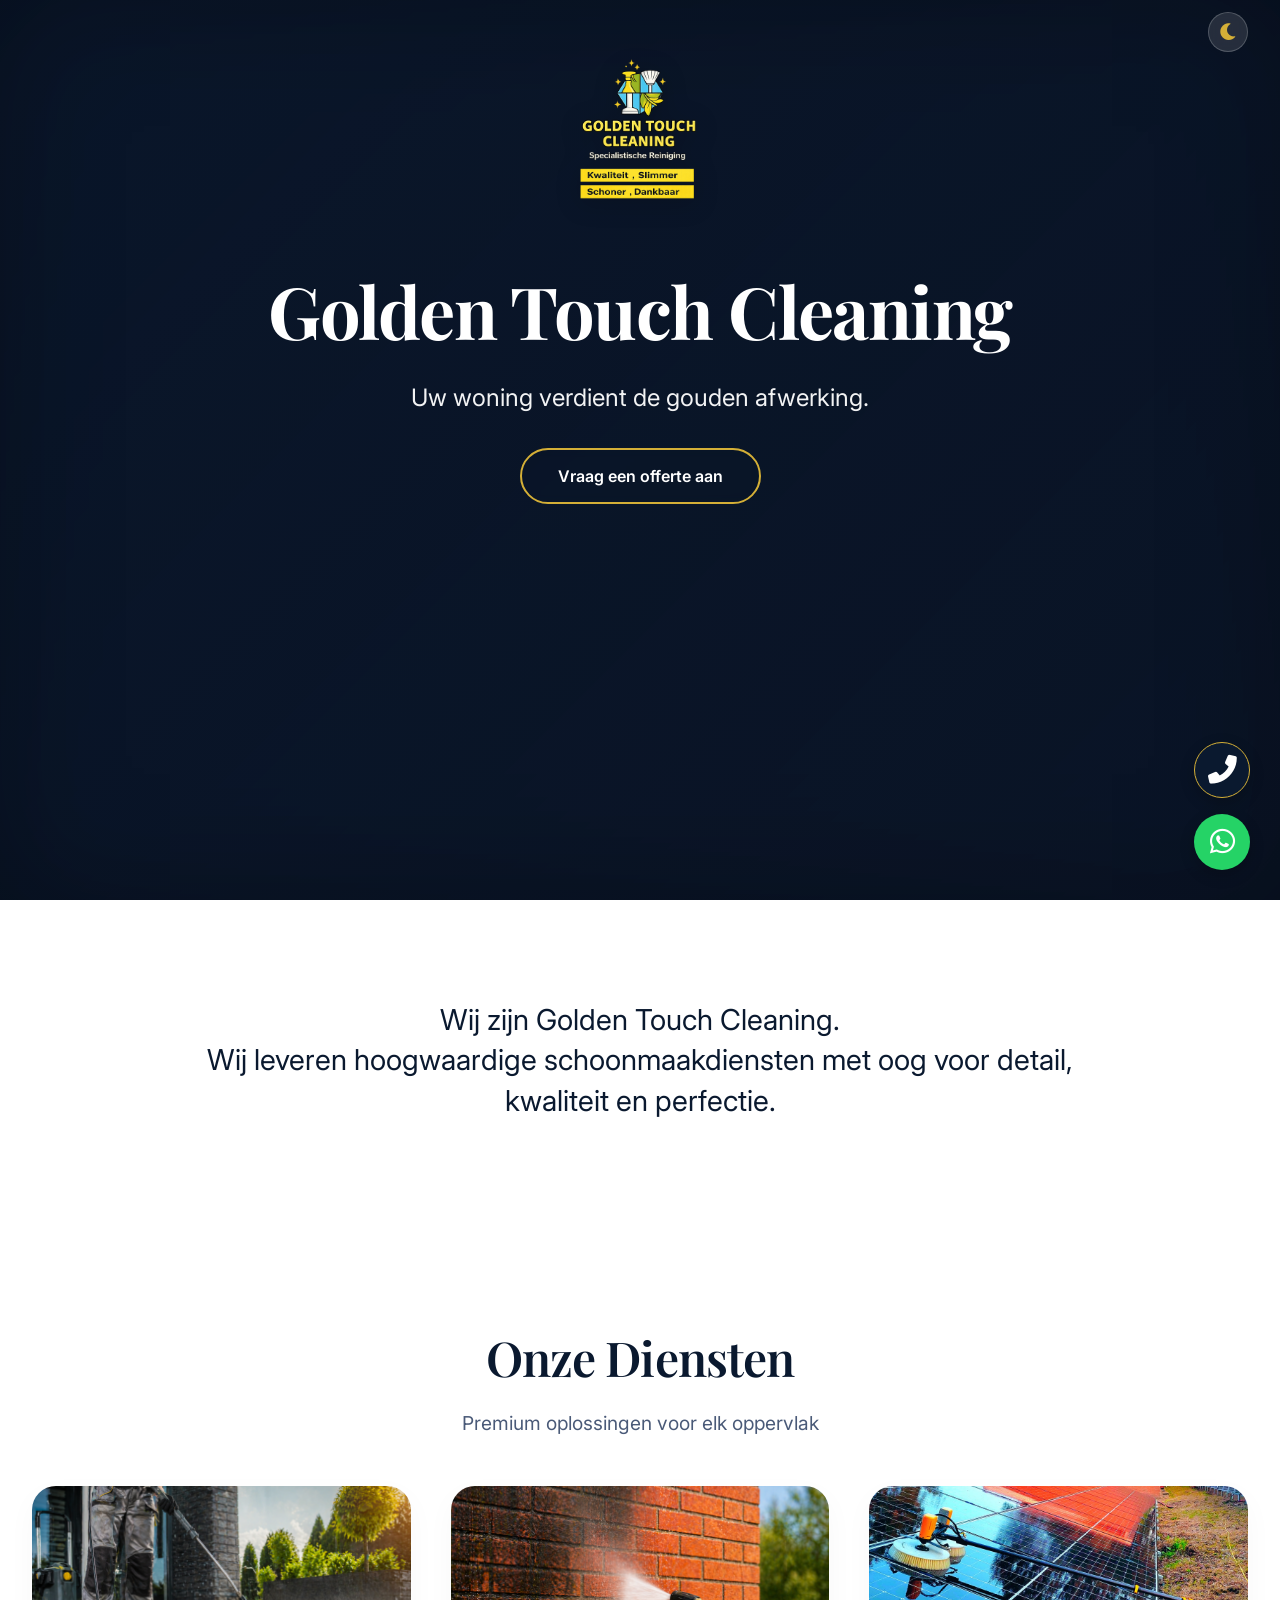
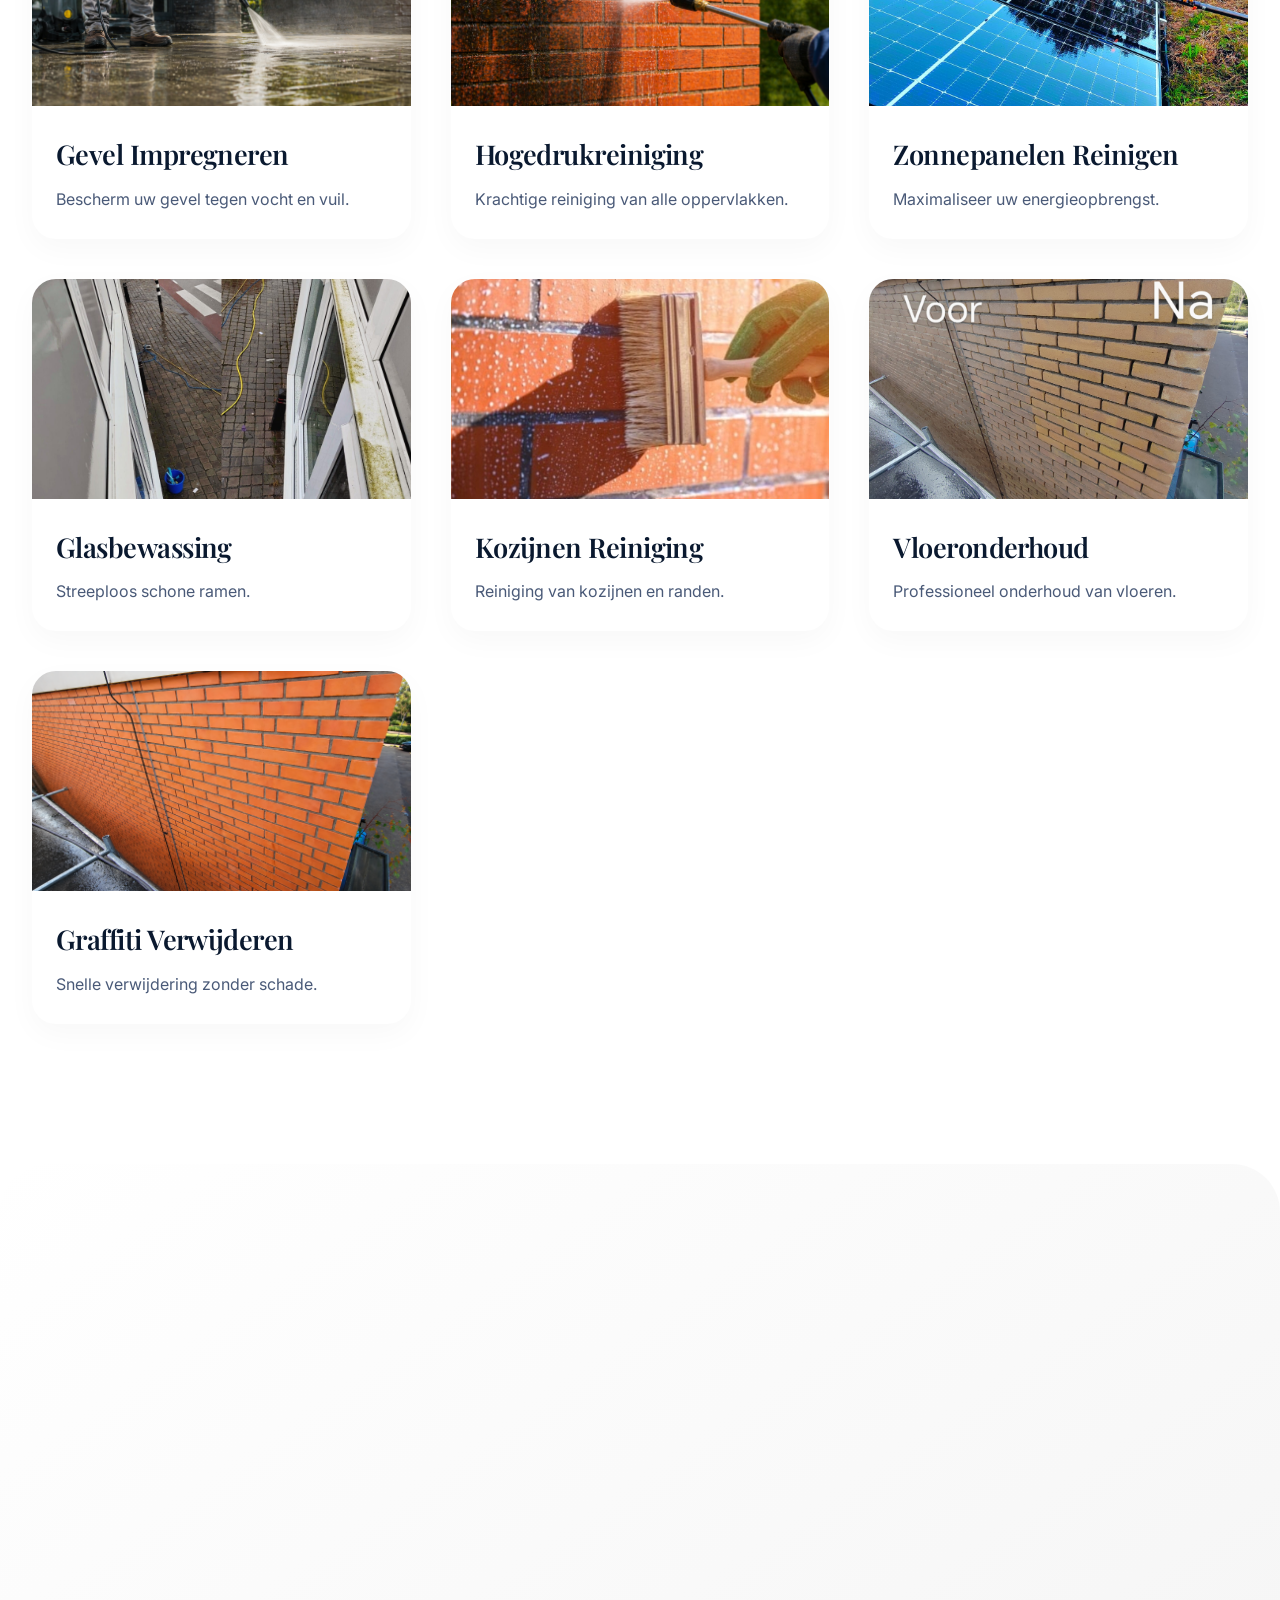
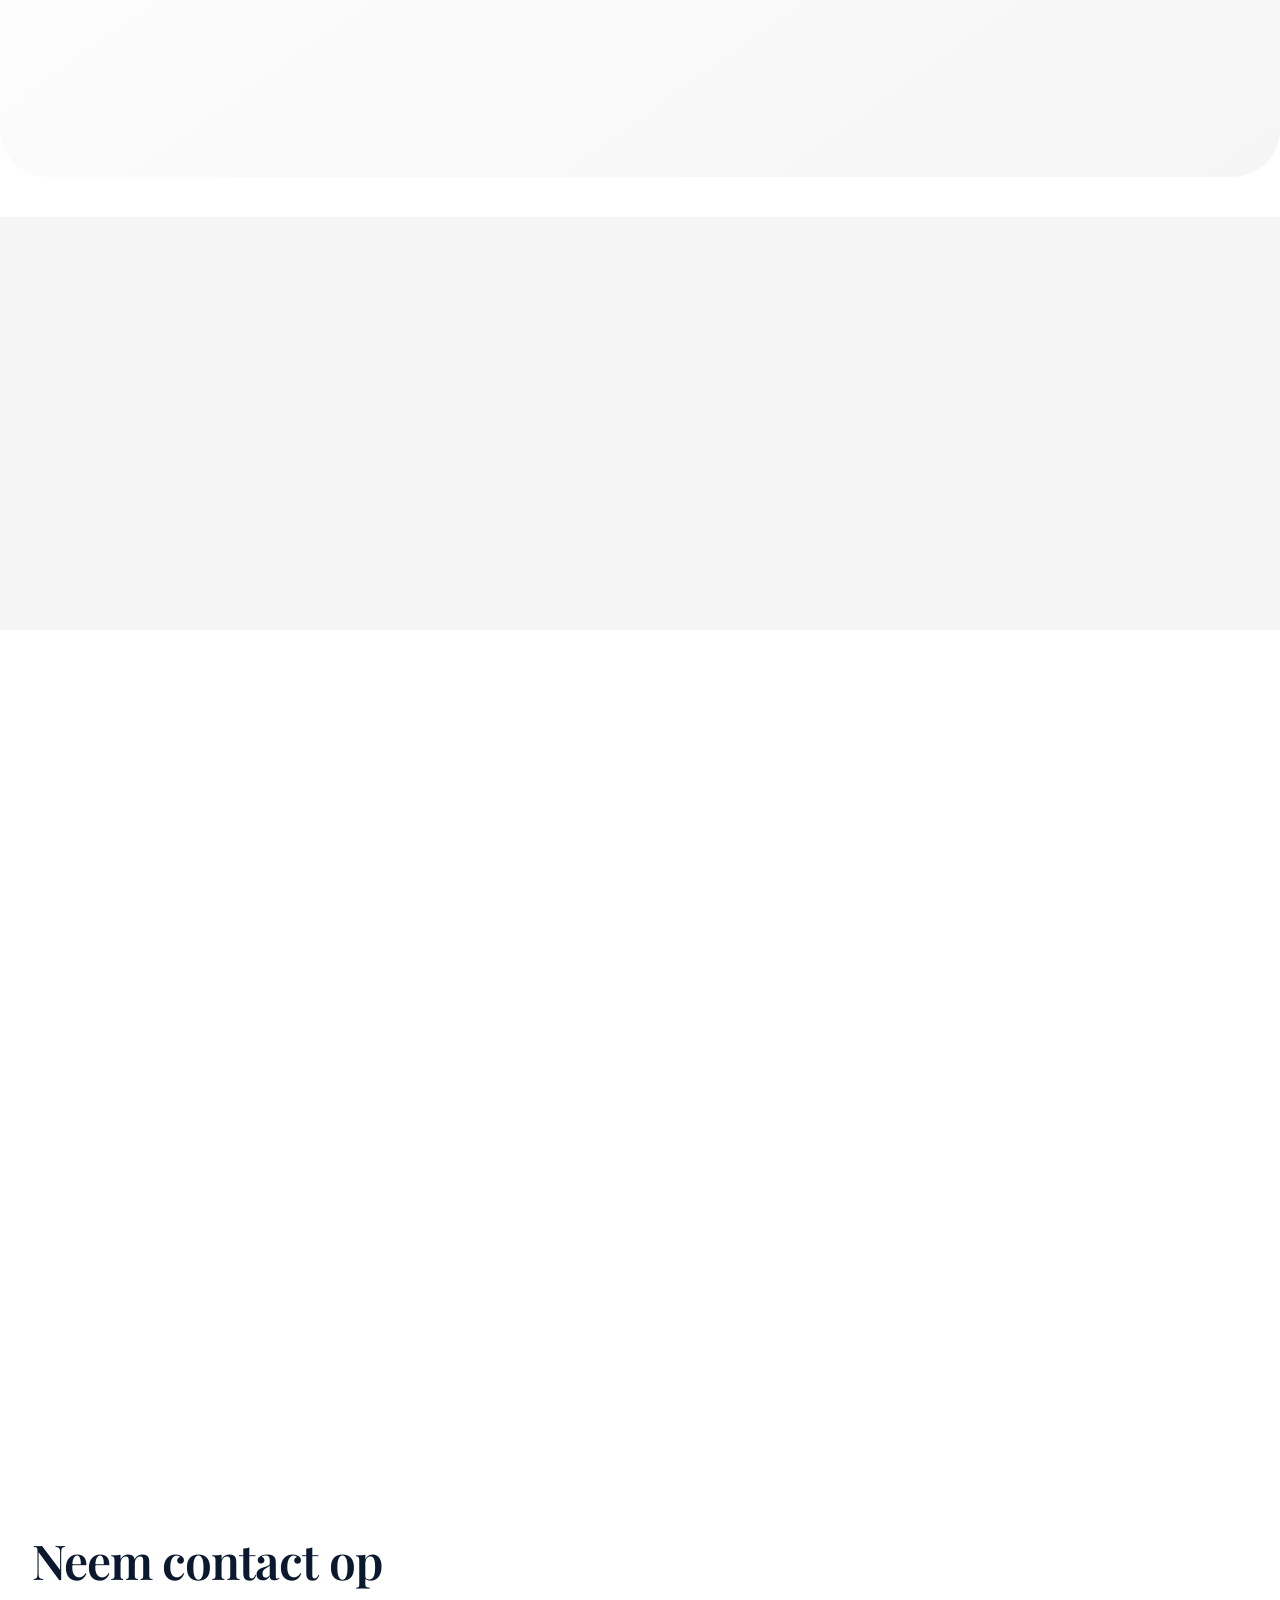
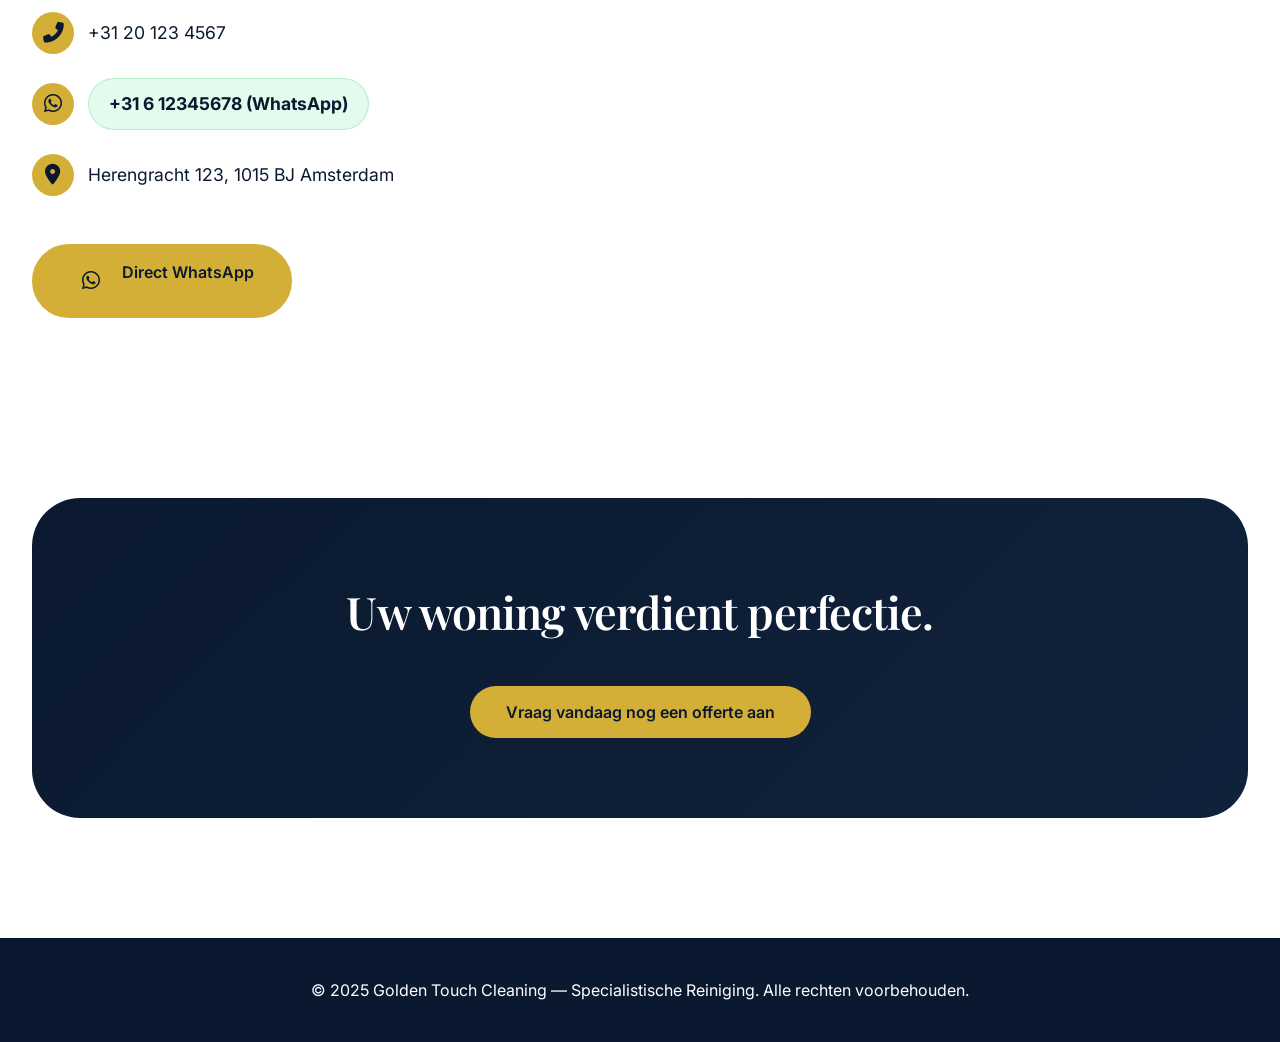
==== index.html @ 1b7c5196 "Add files via upload" ====
<!DOCTYPE html>
<html lang="nl">
<head>
    <meta charset="UTF-8">
    <meta name="viewport" content="width=device-width, initial-scale=1.0, viewport-fit=cover">
    <meta name="description" content="Golden Touch Cleaning - Specialistische Reiniging. Hoogwaardige schoonmaakdiensten met oog voor detail, kwaliteit en perfectie. Gevel impregneren, hogedrukreiniging, glasbewassing en meer.">
    <meta name="keywords" content="schoonmaak, gevel impregneren, hogedrukreiniging, glasbewassing, vloeronderhoud, premium cleaning">
    <meta name="author" content="Golden Touch Cleaning">
    <meta name="theme-color" content="#0A192F">
    <title>Golden Touch Cleaning | Specialistische Reiniging</title>
    
    <!-- Google Fonts: Playfair Display + Inter -->
    <link href="https://fonts.googleapis.com/css2?family=Inter:opsz,wght@14..32,300;14..32,400;14..32,500;14..32,600;14..32,700&family=Playfair+Display:wght@400;500;600;700;800&display=swap" rel="stylesheet">
    
    <!-- Font Awesome 6 -->
    <link rel="stylesheet" href="https://cdnjs.cloudflare.com/ajax/libs/font-awesome/6.0.0-beta3/css/all.min.css">
    
    <!-- External CSS -->
    <link rel="stylesheet" href="style.css">
</head>
<body>

<header id="mainHeader">
    <div class="header-inner">
        <div class="dark-toggle" id="darkModeToggle">
            <i class="fas fa-moon"></i>
        </div>
    </div>
</header>

<main>
    <!-- Hero Section - Video behavior unchanged, logo inside hero -->
    <section class="hero">
        <iframe class="hero-video"
            src="https://player.vimeo.com/video/1186258033?background=1&autoplay=1&loop=1&muted=1&byline=0&portrait=0&title=0"
            allow="autoplay; fullscreen"
            frameborder="0">
        </iframe>
        <div class="hero-overlay"></div>
        <div class="hero-vignette"></div>
        <div class="hero-content">
            <img src="assets/logo.png" alt="Golden Touch Cleaning" class="hero-logo" onerror="this.onerror=null; this.src='logo2.png';">
            <h1 class="hero-title">Golden Touch Cleaning</h1>
            <p class="hero-sub">Uw woning verdient de gouden afwerking.</p>
            <a href="#contact" class="hero-btn btn-glow">Vraag een offerte aan</a>
        </div>
    </section>

    <!-- Intro Section -->
    <section class="intro">
        <div class="container" data-animate="fade-up">
            <p class="intro-text">Wij zijn Golden Touch Cleaning.<br>Wij leveren hoogwaardige schoonmaakdiensten met oog voor detail, kwaliteit en perfectie.</p>
        </div>
    </section>

    <!-- Services Overview -->
    <section id="services">
        <div class="container">
            <h2 data-animate="fade-up" style="text-align:center;">Onze Diensten</h2>
            <p class="section-subhead" data-animate="fade-up" style="text-align:center;">Premium oplossingen voor elk oppervlak</p>
            <div class="services-grid" id="servicesGrid"></div>
        </div>
    </section>

    <!-- Premium Advantages -->
    <section class="premium-advantages">
        <div class="container">
            <h2 data-animate="fade-up" style="text-align:center;">Waarom Golden Touch?</h2>
            <div class="advantages-grid">
                <div class="advantage-card" data-animate="fade-up"><i class="fas fa-gem"></i><h4>Premium Kwaliteit</h4><p>Wij gebruiken alleen de beste materialen en technieken voor een perfect resultaat.</p></div>
                <div class="advantage-card" data-animate="fade-up"><i class="fas fa-clock"></i><h4>Stipt & Betrouwbaar</h4><p>Op tijd ter plaatse, snelle uitvoering zonder in te leveren op kwaliteit.</p></div>
                <div class="advantage-card" data-animate="fade-up"><i class="fas fa-shield-alt"></i><h4>100% Garantie</h4><p>Wij staan achter ons werk met volledige klanttevredenheidsgarantie.</p></div>
                <div class="advantage-card" data-animate="fade-up"><i class="fas fa-leaf"></i><h4>Milieubewust</h4><p>Duurzame, milieuvriendelijke reinigingsmiddelen voor een veilige omgeving.</p></div>
            </div>
        </div>
    </section>

    <!-- Trust Stats -->
    <section class="trust-section">
        <div class="container">
            <h2 data-animate="fade-up">Onze Expertise in Cijfers</h2>
            <div class="trust-grid">
                <div class="trust-item" data-animate="fade-up"><div class="trust-number">500+</div><p>tevreden klanten</p></div>
                <div class="trust-item" data-animate="fade-up"><div class="trust-number">24/7</div><p>Snelle service</p></div>
                <div class="trust-item" data-animate="fade-up"><div class="trust-number">100%</div><p>Garantie</p></div>
            </div>
        </div>
    </section>

    <!-- Before After Slider -->
    <section>
        <div class="container">
            <h2 data-animate="fade-up" style="text-align:center;">Voor & Na</h2>
            <div class="beforeafter-container" data-animate="fade-up">
                <div class="ba-wrapper" id="baSlider">
                    <img class="ba-img" src="assets/after-wall1.png" alt="voor">
                    <div class="ba-img ba-after" id="afterImage"><img src="assets/before-wall2.png" style="width:100%; height:100%; object-fit:cover;" alt="na"></div>
                    <div class="slider-handle" id="sliderHandle"></div>
                    <div class="ba-labels">VOOR</div>
                    <div class="ba-labels right">NA</div>
                </div>
            </div>
        </div>
    </section>

    <!-- Contact Section -->
    <section id="contact">
        <div class="container">
            <h2 data-animate="fade-up">Neem contact op</h2>
            <div class="contact-grid">
                <div class="contact-details" data-animate="slide-left">
                    <p><i class="fas fa-phone-alt"></i> +31 20 123 4567</p>
                    <p><i class="fab fa-whatsapp"></i> <span class="whatsapp-highlight">+31 6 12345678 (WhatsApp)</span></p>
                    <p><i class="fas fa-map-marker-alt"></i> Herengracht 123, 1015 BJ Amsterdam</p>
                    <a href="https://wa.me/31612345678?text=Hallo%20Golden%20Touch%2C%20ik%20wil%20een%20offerte%20voor%20een%20schoonmaakdienst" target="_blank" class="hero-btn" style="margin-top:24px; background:#D4AF37; color:#0A192F; display:inline-flex; gap:10px;"><i class="fab fa-whatsapp"></i> Direct WhatsApp</a>
                </div>
                <div class="map" data-animate="slide-right">
                    <iframe src="https://maps.google.com/maps?q=Amsterdam%20Herengracht&t=&z=14&ie=UTF8&iwloc=&output=embed" allowfullscreen loading="lazy"></iframe>
                </div>
            </div>
        </div>
    </section>

    <!-- Final CTA -->
    <section style="padding: 40px 0 80px;">
        <div class="container">
            <div class="final-cta" data-animate="fade-up">
                <h3>Uw woning verdient perfectie.</h3>
                <a href="#contact" class="hero-btn btn-glow" style="background: #D4AF37; color:#0A192F; border: none;">Vraag vandaag nog een offerte aan</a>
            </div>
        </div>
    </section>
</main>

<footer>
    <p>© 2025 Golden Touch Cleaning — Specialistische Reiniging. Alle rechten voorbehouden.</p>
</footer>

<!-- Floating Buttons -->
<div class="floating-buttons">
    <a href="tel:+31201234567" class="float-btn btn-phone"><i class="fas fa-phone-alt"></i></a>
    <a href="https://wa.me/31612345678?text=Hallo%20Golden%20Touch%2C%20ik%20heb%20een%20vraag%20over%20uw%20diensten" class="float-btn btn-wa" target="_blank"><i class="fab fa-whatsapp"></i></a>
</div>

<!-- Modal -->
<div id="serviceModal" class="modal">
    <div class="modal-content">
        <span class="close-modal">&times;</span>
        <img id="modalImg" class="modal-img" src="" alt="service">
        <div class="modal-body">
            <h3 id="modalTitle"></h3>
            <p id="modalDesc"></p>
            <ul id="modalBenefits" class="benefits-list"></ul>
            <a href="#" id="modalWhatsappBtn" class="modal-wa-btn" target="_blank"><i class="fab fa-whatsapp"></i> Direct boeken via WhatsApp</a>
        </div>
    </div>
</div>

<script src="script.js"></script>
</body>
</html>
---- style.css ----
/* ---------- CSS VARIABLES (LIGHT MODE DEFAULT) ---------- */
:root {
    --bg-primary: #FFFFFF;
    --bg-secondary: #F5F5F5;
    --text-primary: #0A192F;
    --text-secondary: #4a5a78;
    --card-bg: #FFFFFF;
    --border-light: rgba(0,0,0,0.05);
    --shadow-sm: 0 10px 30px rgba(0,0,0,0.03);
    --shadow-hover: 0 30px 50px rgba(0,0,0,0.1);
    --nav-bg: transparent;
    --nav-scrolled: rgba(10, 25, 47, 0.85);
    --footer-bg: #0A192F;
    --gold: #D4AF37;
    --gold-glow: rgba(212, 175, 55, 0.4);
    --transition-smooth: all 0.4s cubic-bezier(0.22, 1, 0.36, 1);
}

body.dark {
    --bg-primary: #0A192F;
    --bg-secondary: #11223b;
    --text-primary: #F0F4FA;
    --text-secondary: #b0c4de;
    --card-bg: #13273e;
    --border-light: rgba(255,255,255,0.08);
    --shadow-sm: 0 10px 30px rgba(0,0,0,0.2);
    --shadow-hover: 0 30px 50px rgba(0,0,0,0.3);
    --nav-scrolled: rgba(10, 25, 47, 0.95);
    --footer-bg: #05121f;
}

* {
    margin: 0;
    padding: 0;
    box-sizing: border-box;
    transition: background-color 0.3s ease, color 0.2s ease, border-color 0.2s ease;
}

html, body {
    margin: 0;
    padding: 0;
    overflow-x: hidden;
}

body {
    font-family: 'Inter', sans-serif;
    background-color: var(--bg-primary);
    color: var(--text-primary);
    line-height: 1.5;
    overflow-x: hidden;
}

html {
    scroll-behavior: smooth;
}

:root {
    --ease-premium: cubic-bezier(0.22, 1, 0.36, 1);
    --navy: #0A192F;
    --gold: #D4AF37;
    --gold-light: #e4c456;
    --white: #FFFFFF;
    --gray-bg: #F5F5F5;
}

.container {
    max-width: 1280px;
    margin: 0 auto;
    padding: 0 32px;
}

section {
    padding: 100px 0;
}

@media (max-width: 768px) {
    section { padding: 64px 0; }
    .container { padding: 0 24px; }
}

h1, h2, h3, h4, .logo-text, .modal-title, .hero-title {
    font-family: 'Playfair Display', serif;
    font-weight: 600;
    letter-spacing: -0.02em;
}

h2 {
    font-size: 3rem;
    margin-bottom: 1rem;
    color: var(--text-primary);
}

@media (max-width: 768px) { h2 { font-size: 2.2rem; } }

.section-subhead {
    font-size: 1.2rem;
    color: var(--text-secondary);
    margin-bottom: 48px;
    max-width: 700px;
    margin-left: auto;
    margin-right: auto;
}

/* ---------- HEADER (minimal, dark toggle only) ---------- */
header {
    position: fixed;
    top: 0;
    left: 0;
    width: 100%;
    z-index: 1000;
    padding: 12px 32px;
    transition: all 0.4s var(--ease-premium);
    background: var(--nav-bg);
}
header.scrolled {
    background: var(--nav-scrolled);
    backdrop-filter: blur(12px);
    padding: 8px 32px;
    box-shadow: 0 8px 20px rgba(0,0,0,0.05);
}
.header-inner {
    display: flex;
    justify-content: flex-end;
    align-items: center;
}
.logo-link {
    display: none;
}
.dark-toggle {
    cursor: pointer;
    background: rgba(255,255,255,0.12);
    border-radius: 40px;
    width: 40px;
    height: 40px;
    display: flex;
    align-items: center;
    justify-content: center;
    backdrop-filter: blur(6px);
    transition: 0.3s;
    color: var(--gold);
    font-size: 1.2rem;
    border: 1px solid rgba(255,255,255,0.2);
}
.dark-toggle:hover {
    background: var(--gold);
    color: #0A192F;
    transform: scale(1.05);
    border-color: transparent;
}
@media (max-width: 768px) {
    header { padding: 10px 20px; }
    header.scrolled { padding: 6px 20px; }
    .dark-toggle { width: 36px; height: 36px; font-size: 1rem; }
}

/* HERO SECTION VIDEO BEHAVIOR (unchanged) */
.hero {
    position: relative;
    width: 100%;
    height: 100vh;
    overflow: hidden;
    margin: 0;
    padding: 0;
    background-color: #0a1120;
}
.hero iframe,
.hero video {
    position: absolute;
    top: 50%;
    left: 50%;
    width: 177.77vh;
    height: 100vh;
    transform: translate(-50%, -50%);
    border: none;
    pointer-events: none;
    max-width: none;
    max-height: none;
    background: transparent;
}
@media (min-aspect-ratio: 16/9) {
    .hero iframe,
    .hero video {
        width: 100vw;
        height: 56.25vw;
    }
}
.hero-overlay {
    position: absolute;
    top: 0;
    left: 0;
    width: 100%;
    height: 100%;
    background: linear-gradient(135deg, rgba(10,25,47,0.65) 0%, rgba(10,25,47,0.4) 100%);
    z-index: 1;
}
.hero-vignette {
    position: absolute;
    top: 0;
    left: 0;
    width: 100%;
    height: 100%;
    box-shadow: inset 0 0 120px rgba(0,0,0,0.3);
    pointer-events: none;
    z-index: 2;
}
.hero-content {
    position: relative;
    z-index: 3;
    text-align: center;
    max-width: 900px;
    padding: 0 20px;
    width: 100%;
    margin: 0 auto;

    top: 5%; /* يطلع لفوق */
    transform: none; /* نشيل السنترة */
}
@media (max-width: 992px) {
    .hero-content {
        top: 10%;
    }
}
@media (max-width: 768px) {
    .hero-content {
        top: 28%; /* ينزل شوية عشان ما يطلعش برة */
    }

    .hero-logo {
        max-width: 220px;
        width: 75%;
    }
}@media (max-width: 480px) {
    .hero-content {
        top: 35%;
    }

    .hero-logo {
        max-width: 200px;
    }
}
.hero-logo {
    max-width: 280px;
    width: 70%;
    margin: 0 auto 1.5rem auto;
    display: block;
    filter: drop-shadow(0 4px 12px rgba(0,0,0,0.2));
    animation: fadeUpLogo 0.8s var(--ease-premium) 0.1s forwards;
    opacity: 0;
    transform: translateY(20px);
}
@keyframes fadeUpLogo {
    0% { opacity: 0; transform: translateY(20px); }
    100% { opacity: 1; transform: translateY(0); }
}
.hero-title {
    font-size: 4.5rem;
    font-weight: 700;
    color: white;
    margin-bottom: 1rem;
    opacity: 0;
    transform: translateY(20px);
    animation: fadeUp 0.8s var(--ease-premium) 0.3s forwards;
}
.hero-sub {
    font-size: 1.5rem;
    color: rgba(255,255,255,0.95);
    margin-bottom: 2rem;
    opacity: 0;
    transform: translateY(20px);
    animation: fadeUp 0.8s var(--ease-premium) 0.5s forwards;
}
.hero-btn {
    display: inline-block;
    background: transparent;
    border: 2px solid #D4AF37;
    color: white;
    padding: 14px 36px;
    font-size: 1rem;
    font-weight: 600;
    border-radius: 40px;
    text-decoration: none;
    transition: all 0.4s;
    backdrop-filter: blur(4px);
    opacity: 0;
    transform: translateY(20px);
    animation: fadeUp 0.8s var(--ease-premium) 0.7s forwards;
}
.hero-btn:hover, .btn-glow:hover {
    background: #D4AF37;
    color: #0A192F;
    border-color: #D4AF37;
    transform: scale(1.05);
    box-shadow: 0 0 15px var(--gold-glow);
}
@keyframes fadeUp {
    0% { opacity: 0; transform: translateY(20px); }
    100% { opacity: 1; transform: translateY(0); }
}
.intro { text-align: center; background: var(--bg-primary); }
.intro-text { font-size: 1.8rem; font-weight: 400; line-height: 1.4; max-width: 900px; margin: 0 auto; color: var(--text-primary); }
.services-grid {
    display: grid;
    grid-template-columns: repeat(auto-fill, minmax(340px, 1fr));
    gap: 40px;
    margin-top: 40px;
}
.service-card {
    background: var(--card-bg);
    border-radius: 24px;
    overflow: hidden;
    cursor: pointer;
    transition: transform 0.5s var(--ease-premium), box-shadow 0.4s, background 0.3s;
    box-shadow: var(--shadow-sm);
    opacity: 0;
    transform: translateY(40px);
}
.service-card.animate-in { animation: slideUpFade 0.7s var(--ease-premium) forwards; }
@keyframes slideUpFade { 0% { opacity: 0; transform: translateY(40px); } 100% { opacity: 1; transform: translateY(0); } }
.service-card:hover {
    transform: translateY(-12px);
    box-shadow: var(--shadow-hover);
}
.service-img {
    height: 220px;
    background-size: cover;
    background-position: center;
    transition: transform 0.6s var(--ease-premium);
}
.service-card:hover .service-img { transform: scale(1.05); }
.service-info { padding: 28px 24px; }
.service-info h3 { font-size: 1.7rem; margin-bottom: 12px; font-family: 'Playfair Display', serif; color: var(--text-primary); }
.service-info p { color: var(--text-secondary); }
.premium-advantages {
    background: linear-gradient(145deg, var(--bg-primary) 0%, var(--bg-secondary) 100%);
    border-radius: 48px;
    margin: 40px 0;
}
.advantages-grid {
    display: grid;
    grid-template-columns: repeat(auto-fit, minmax(240px, 1fr));
    gap: 40px;
    margin-top: 40px;
}
.advantage-card {
    text-align: center;
    padding: 32px 24px;
    background: var(--card-bg);
    border-radius: 32px;
    transition: all 0.4s var(--ease-premium);
    box-shadow: var(--shadow-sm);
}
.advantage-card:hover {
    transform: translateY(-8px);
    box-shadow: var(--shadow-hover);
}
.advantage-card i {
    font-size: 3rem;
    color: var(--gold);
    margin-bottom: 24px;
}
.advantage-card h4 {
    font-size: 1.6rem;
    margin-bottom: 16px;
    font-family: 'Playfair Display', serif;
}
.advantage-card p {
    color: var(--text-secondary);
    line-height: 1.5;
}
.trust-section { background: var(--bg-secondary); text-align: center; }
.trust-grid { display: flex; flex-wrap: wrap; justify-content: center; gap: 60px; margin-top: 40px; }
.trust-item { flex: 1; min-width: 180px; }
.trust-number { font-size: 3.2rem; font-weight: 700; font-family: 'Playfair Display', serif; color: var(--gold); }
.beforeafter-container { max-width: 900px; margin: 0 auto; position: relative; border-radius: 28px; overflow: hidden; box-shadow: var(--shadow-hover); }
.ba-wrapper { position: relative; width: 100%; aspect-ratio: 16 / 9; background: #ddd; cursor: ew-resize; }
.ba-img { position: absolute; top: 0; left: 0; width: 100%; height: 100%; object-fit: cover; }
.ba-after { width: 50%; overflow: hidden; z-index: 2; border-right: 3px solid var(--gold); }
.slider-handle {
    position: absolute;
    top: 0;
    left: 50%;
    width: 5px;
    height: 100%;
    background: var(--gold);
    z-index: 5;
    cursor: ew-resize;
    transform: translateX(-50%);
    box-shadow: 0 0 12px var(--gold-glow);
    transition: box-shadow 0.2s;
}
.slider-handle:hover {
    box-shadow: 0 0 20px var(--gold);
}
.ba-labels { position: absolute; bottom: 20px; left: 20px; background: rgba(0,0,0,0.75); backdrop-filter: blur(6px); padding: 8px 20px; border-radius: 40px; color: white; font-weight: 700; letter-spacing: 1px; z-index: 6; font-size: 0.9rem; border-left: 3px solid var(--gold); }
.ba-labels.right { left: auto; right: 20px; border-left: none; border-right: 3px solid var(--gold); }
.contact-grid {
    display: grid;
    grid-template-columns: 1fr 1fr;
    gap: 48px;
}
.contact-details p {
    margin-bottom: 24px;
    font-size: 1.1rem;
    display: flex;
    align-items: center;
    gap: 14px;
}
.contact-details i {
    width: 42px;
    height: 42px;
    background: var(--gold);
    color: #0A192F;
    border-radius: 50%;
    display: inline-flex;
    align-items: center;
    justify-content: center;
    font-size: 1.3rem;
}
.whatsapp-highlight {
    background: #25D36620;
    padding: 12px 20px;
    border-radius: 60px;
    display: inline-block;
    font-weight: bold;
    border: 1px solid #25D36640;
}
.map iframe { width: 100%; height: 300px; border-radius: 24px; border: none; }
.final-cta {
    background: linear-gradient(135deg, #0A192F 0%, #10223b 100%);
    text-align: center;
    border-radius: 48px;
    margin: 40px 0;
    padding: 80px 40px;
    color: white;
}
.final-cta h3 { font-size: 2.8rem; font-family: 'Playfair Display'; margin-bottom: 20px; }
.final-cta .hero-btn { background: var(--gold); color: #0A192F; border: none; margin-top: 20px; }
.floating-buttons {
    position: fixed;
    bottom: 30px;
    right: 30px;
    z-index: 1000;
    display: flex;
    flex-direction: column;
    gap: 16px;
}
.float-btn {
    width: 56px;
    height: 56px;
    border-radius: 50%;
    display: flex;
    align-items: center;
    justify-content: center;
    font-size: 1.8rem;
    color: white;
    transition: all 0.3s var(--ease-premium);
    box-shadow: 0 5px 15px rgba(0,0,0,0.2);
    text-decoration: none;
}
.btn-wa { background: #25D366; }
.btn-phone { background: #0A192F; border: 1px solid var(--gold); }
.float-btn:hover { transform: scale(1.12) translateY(-3px); box-shadow: 0 12px 28px rgba(0,0,0,0.3); }
.modal {
    display: none;
    position: fixed;
    top: 0;
    left: 0;
    width: 100%;
    height: 100%;
    background: rgba(10,25,47,0.96);
    backdrop-filter: blur(16px);
    z-index: 2000;
    align-items: center;
    justify-content: center;
    overflow-y: auto;
    padding: 30px;
}
.modal.active { display: flex; animation: fadeModal 0.4s ease; }
@keyframes fadeModal { from { opacity: 0; } to { opacity: 1; } }
.modal-content { max-width: 800px; background: var(--card-bg); border-radius: 32px; overflow: hidden; position: relative; }
.modal-img { width: 100%; height: 320px; object-fit: cover; }
.modal-body { padding: 32px 36px; }
.modal-body h3 { font-size: 2rem; font-family: 'Playfair Display', serif; color: var(--text-primary); }
.benefits-list { margin: 20px 0; list-style: none; }
.benefits-list li { padding-left: 28px; position: relative; margin-bottom: 10px; color: var(--text-secondary); }
.benefits-list li:before { content: "✨"; position: absolute; left: 0; color: var(--gold); }
.modal-wa-btn {
    background: #25D366;
    color: white;
    display: inline-flex;
    align-items: center;
    gap: 10px;
    padding: 14px 28px;
    border-radius: 50px;
    text-decoration: none;
    font-weight: bold;
    margin-top: 20px;
    transition: 0.2s;
}
.modal-wa-btn:hover { transform: translateY(-3px); box-shadow: 0 8px 20px rgba(37,211,102,0.4); }
.close-modal {
    position: absolute;
    top: 20px;
    right: 28px;
    font-size: 32px;
    cursor: pointer;
    background: var(--card-bg);
    width: 44px;
    height: 44px;
    border-radius: 30px;
    display: flex;
    align-items: center;
    justify-content: center;
    box-shadow: 0 5px 12px rgba(0,0,0,0.1);
}
footer { background: var(--footer-bg); color: white; text-align: center; padding: 40px 20px; margin-top: 0; }
@media (max-width: 768px) {
    .contact-grid { grid-template-columns: 1fr; text-align: center; }
    .contact-details p { justify-content: center; }
    .hero-title { font-size: 2.5rem; }
    .hero-sub { font-size: 1.2rem; }
    .intro-text { font-size: 1.3rem; }
    .final-cta h3 { font-size: 1.8rem; }
    .services-grid { grid-template-columns: 1fr; }
    .advantages-grid { grid-template-columns: 1fr; }
    .trust-grid { flex-direction: column; gap: 30px; }
    .hero {
        height: 100vh;
        min-height: 100vh;
    }
.hero-logo {
    width: clamp(250px, 30vw, 500px);
    margin: 0 auto 1rem auto;
}
    .hero-content {
        width: 90%;
        transform: translateY(-50%);
    }
}
[data-animate="fade-up"] { opacity: 0; transform: translateY(35px); transition: opacity 0.8s var(--ease-premium), transform 0.8s var(--ease-premium); }
[data-animate="fade-up"].visible { opacity: 1; transform: translateY(0); }
[data-animate="slide-left"] { opacity: 0; transform: translateX(-40px); transition: all 0.7s var(--ease-premium); }
[data-animate="slide-left"].visible { opacity: 1; transform: translateX(0); }
[data-animate="slide-right"] { opacity: 0; transform: translateX(40px); transition: all 0.7s var(--ease-premium); }
[data-animate="slide-right"].visible { opacity: 1; transform: translateX(0); }
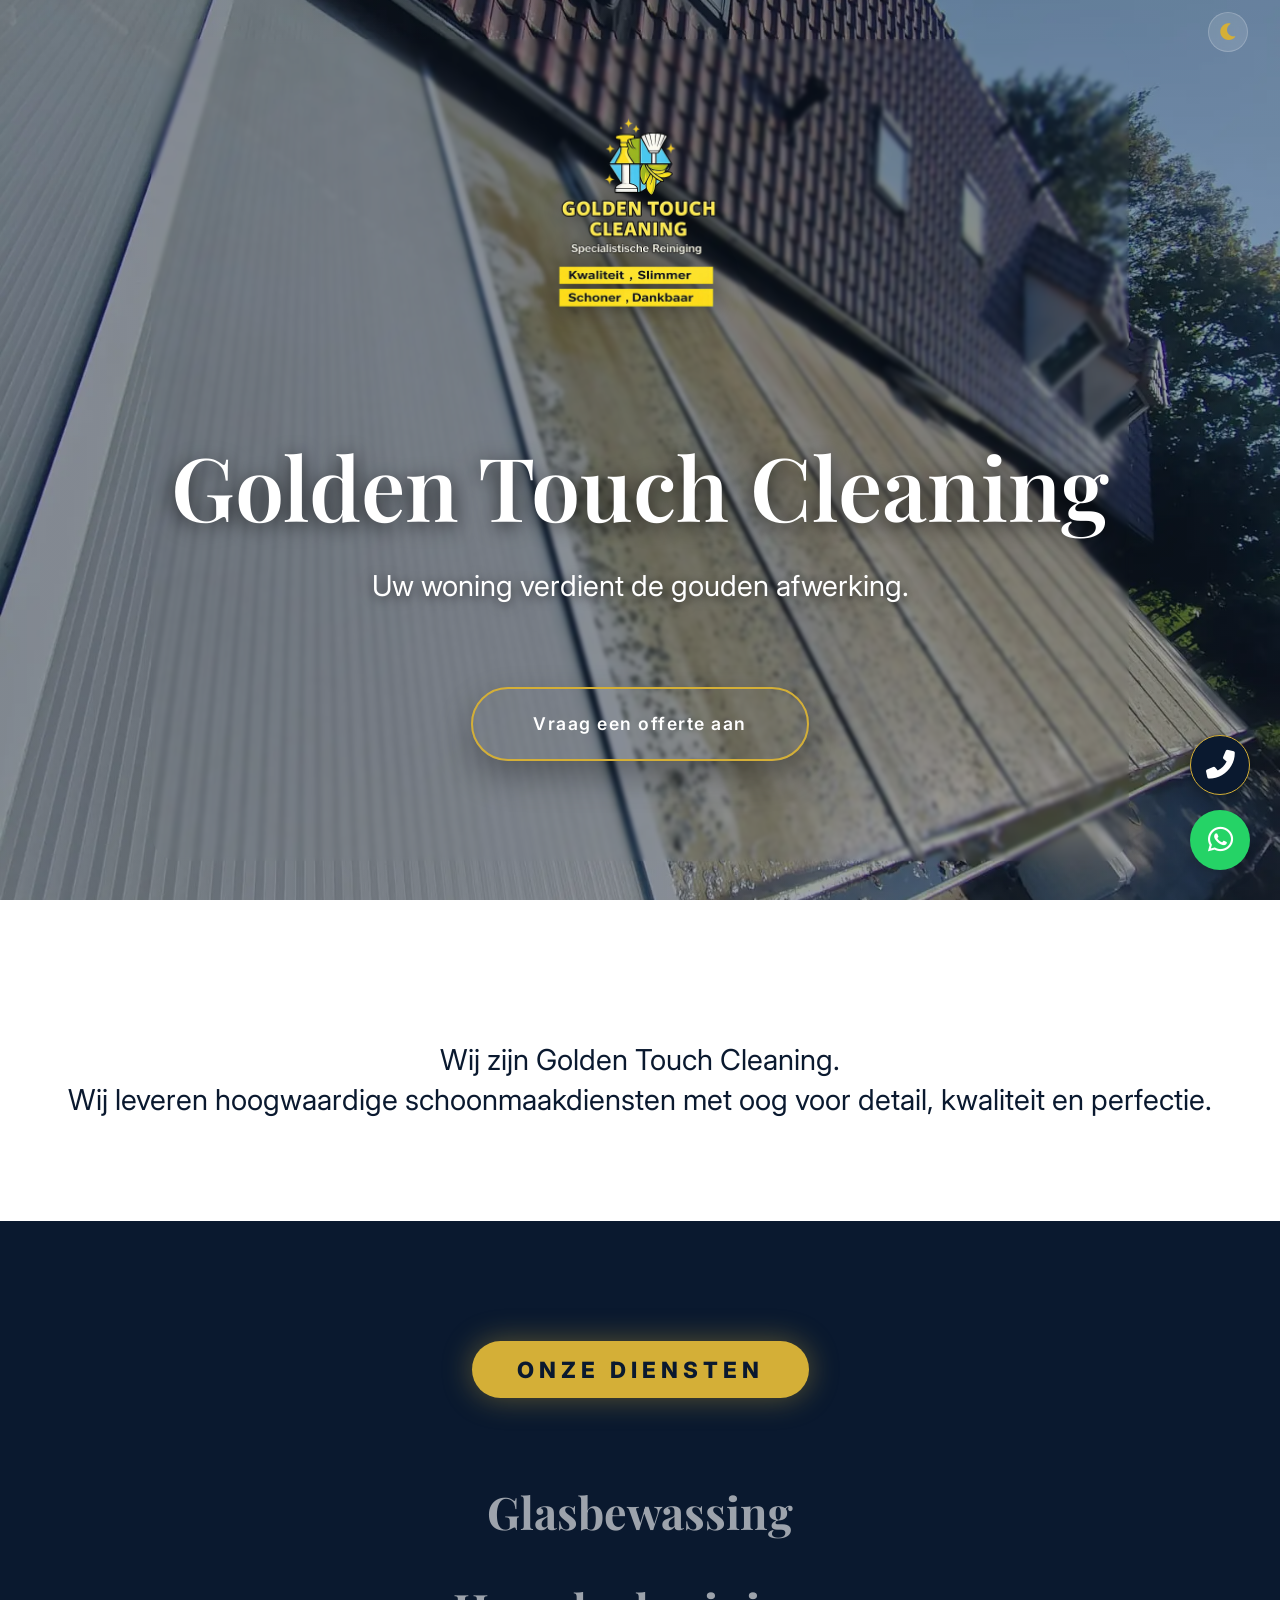
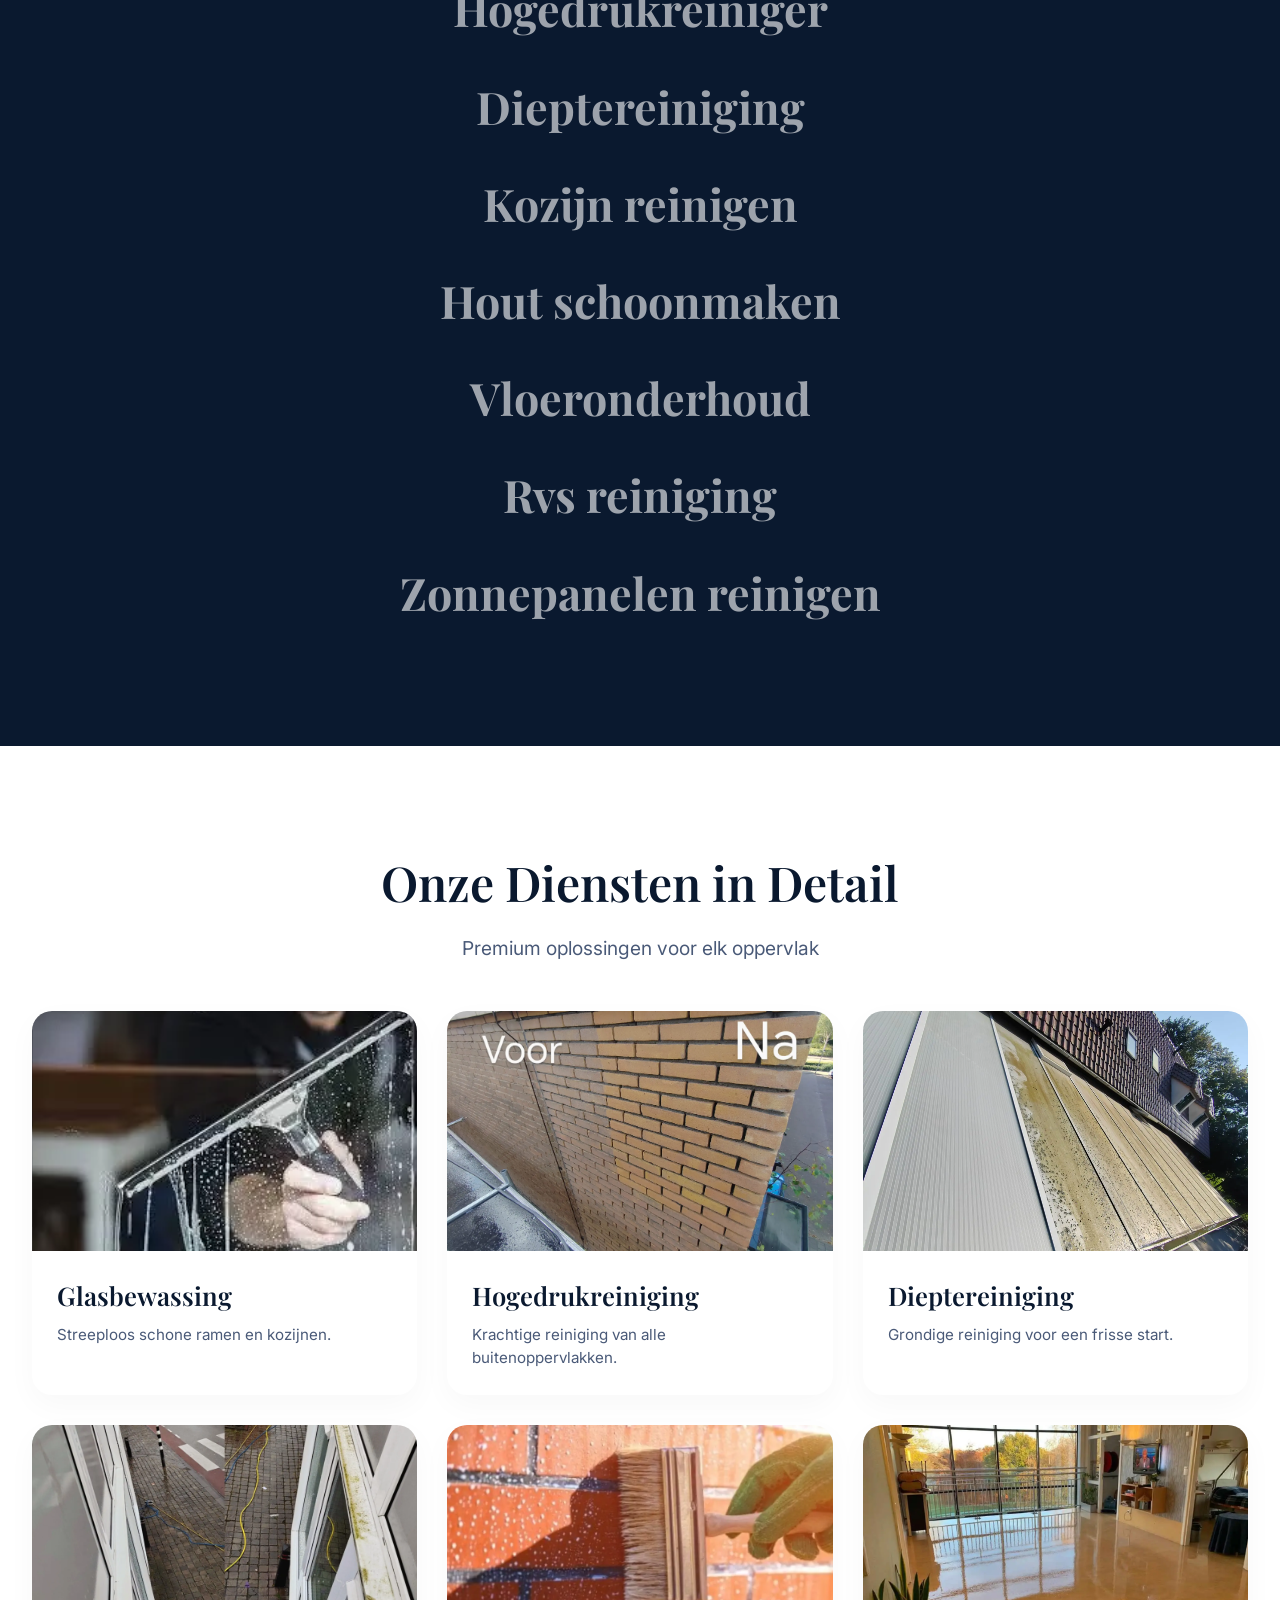
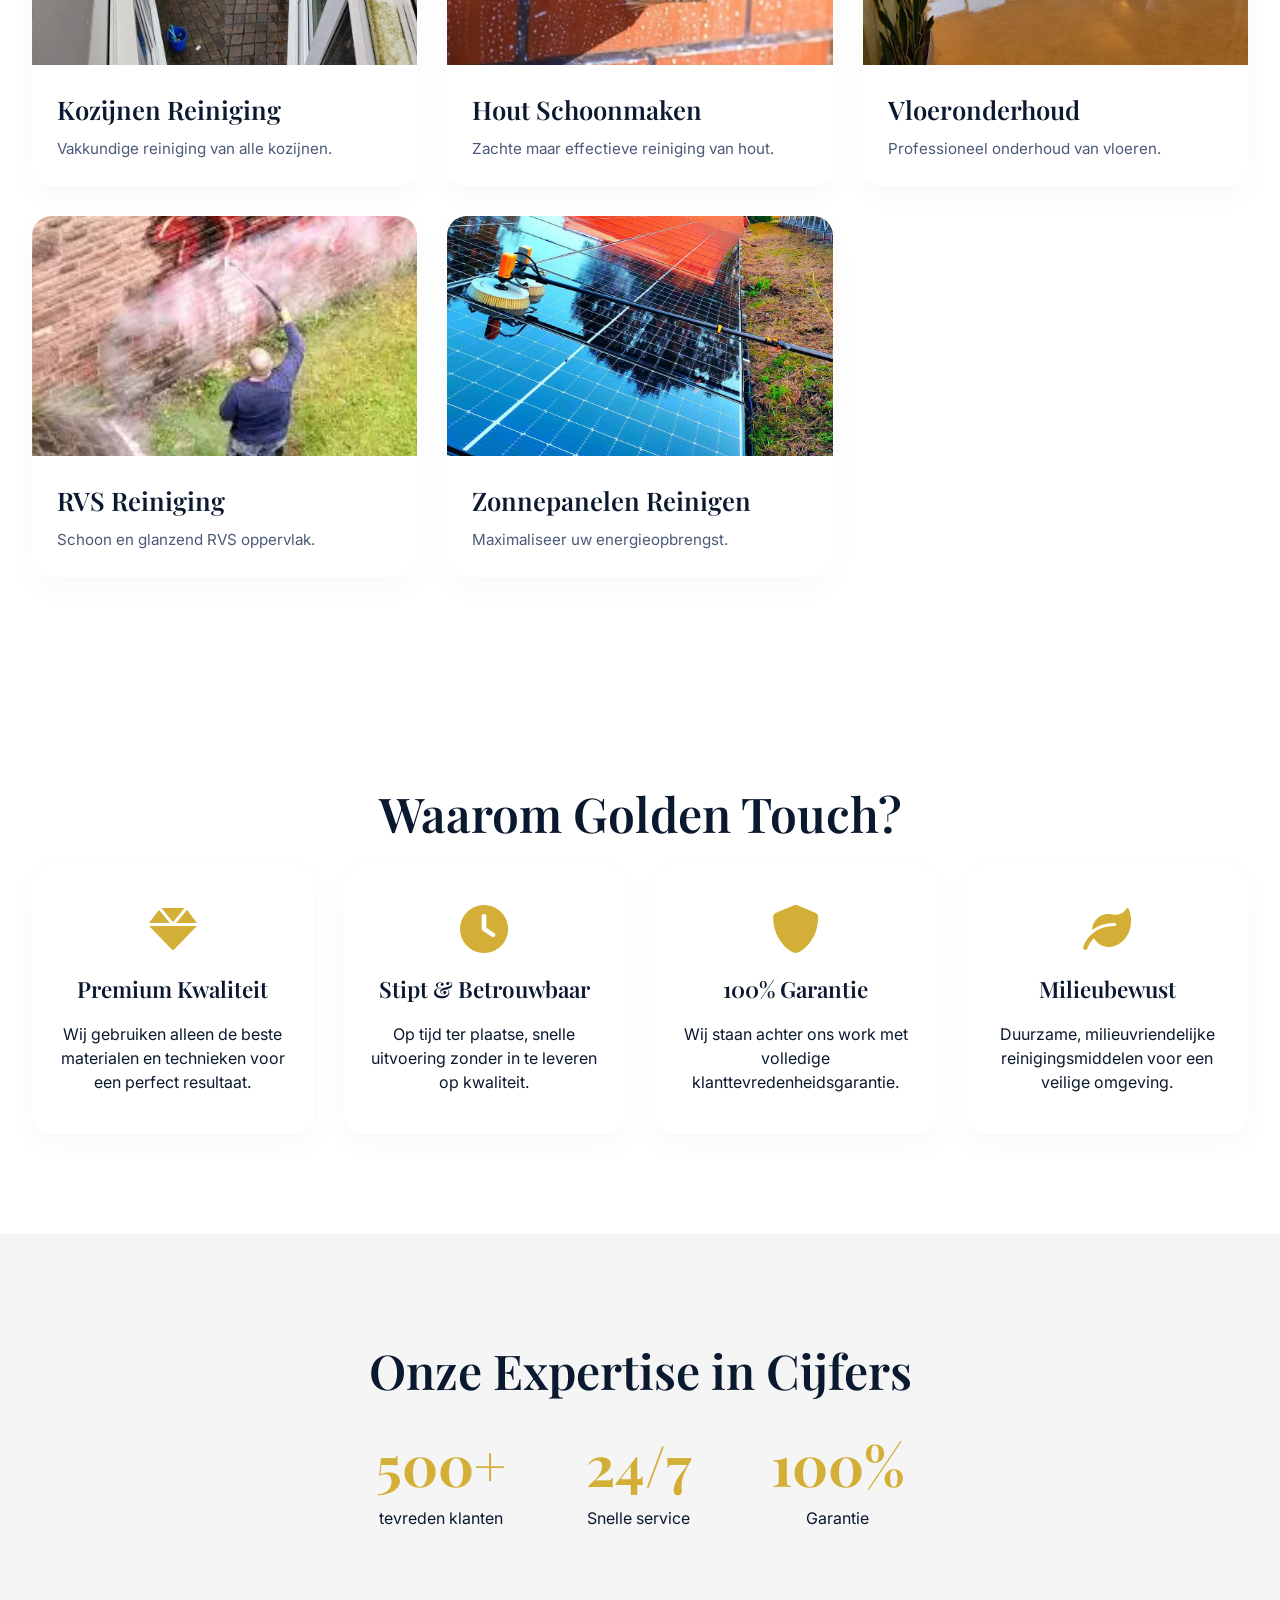
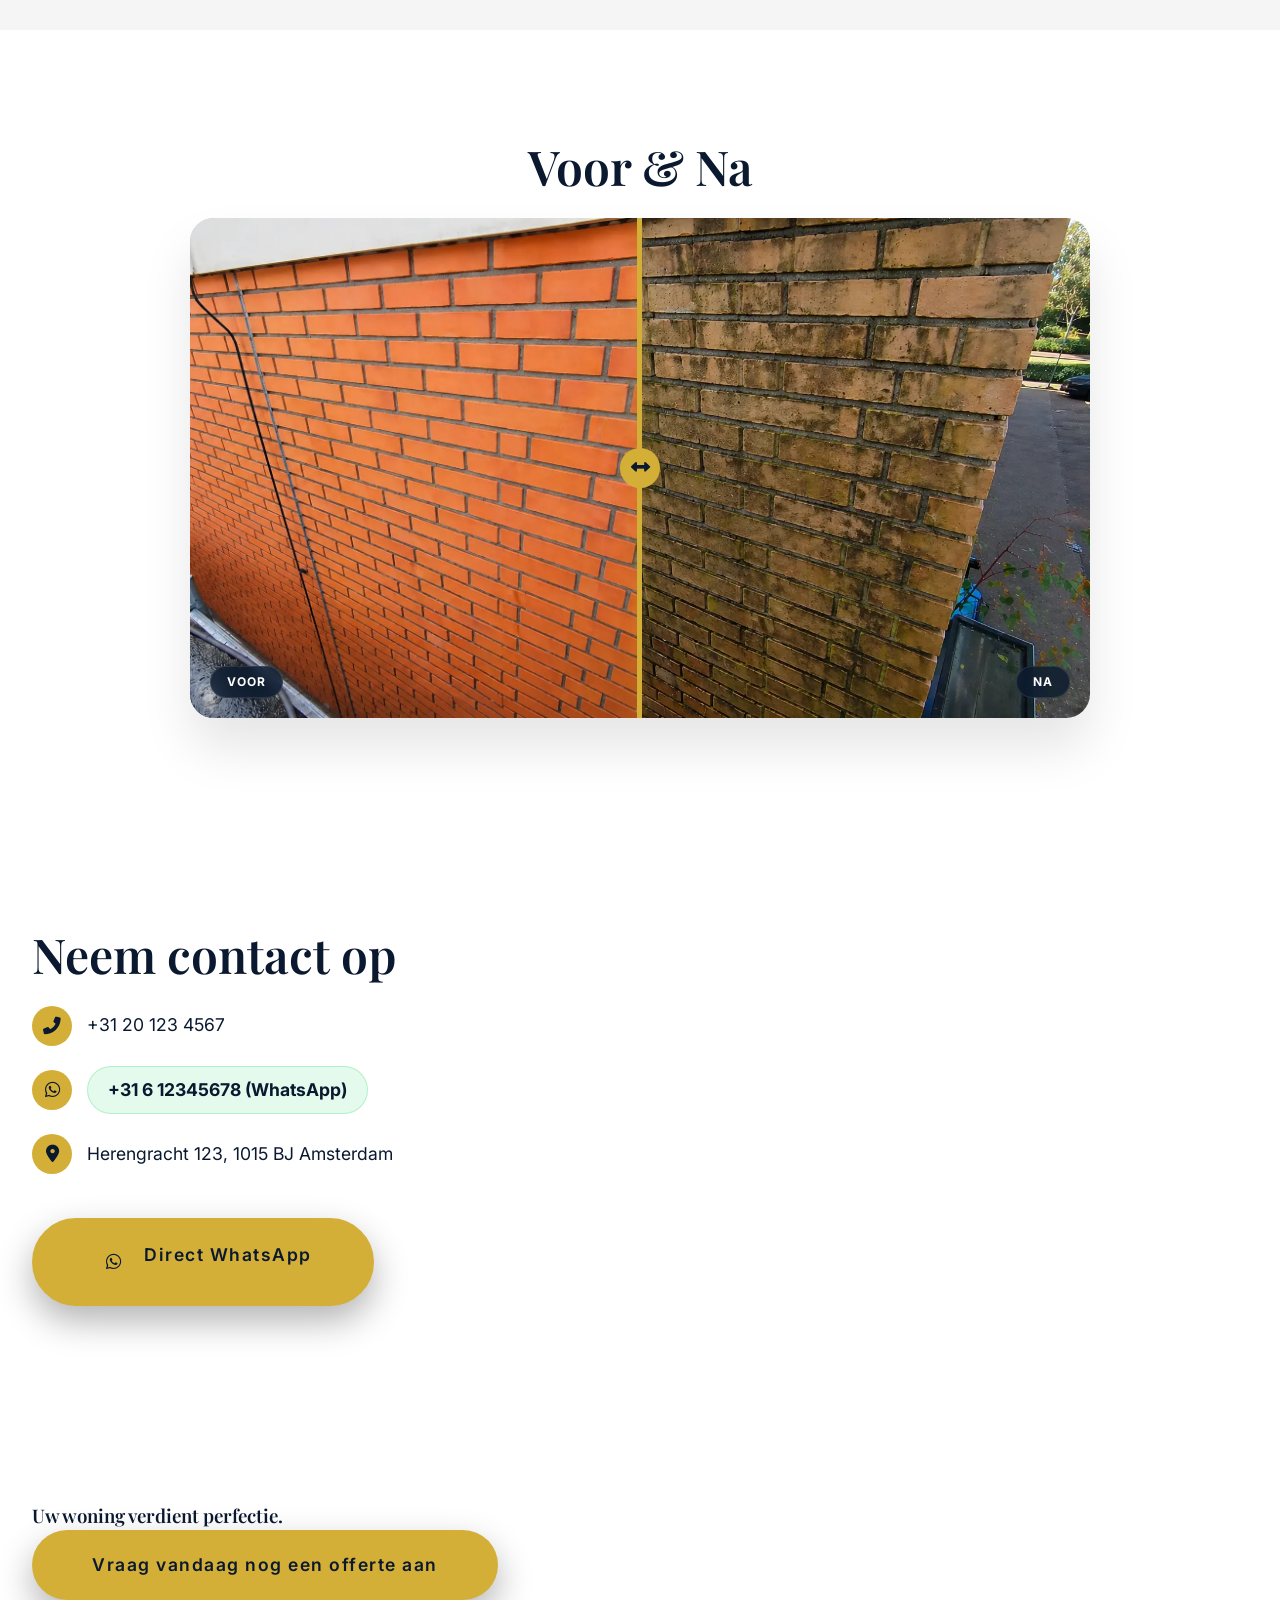
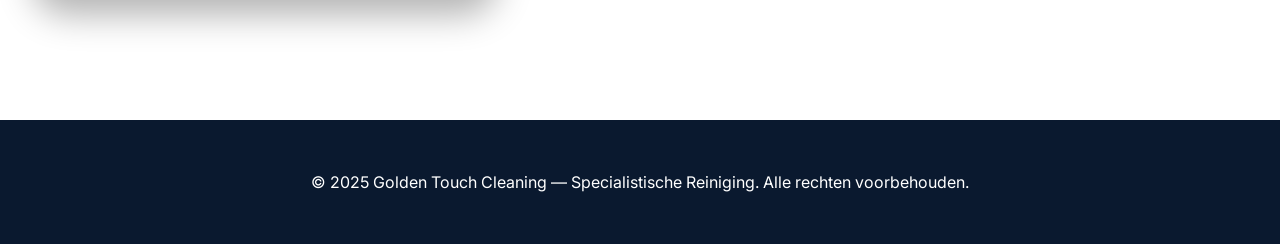
==== commit 101b1fa8: "Add files via upload" ====
--- a/index.html
+++ b/index.html
@@ -3,20 +3,30 @@
 <head>
     <meta charset="UTF-8">
     <meta name="viewport" content="width=device-width, initial-scale=1.0, viewport-fit=cover">
-    <meta name="description" content="Golden Touch Cleaning - Specialistische Reiniging. Hoogwaardige schoonmaakdiensten met oog voor detail, kwaliteit en perfectie. Gevel impregneren, hogedrukreiniging, glasbewassing en meer.">
-    <meta name="keywords" content="schoonmaak, gevel impregneren, hogedrukreiniging, glasbewassing, vloeronderhoud, premium cleaning">
+    <meta name="description" content="Golden Touch Cleaning – specialist in gevel impregneren, hogedrukreiniging, glasbewassing, zonnepanelen reiniging en vloeronderhoud. Professioneel, betrouwbaar and milieubewust. Vraag nu een vrijblijvende offerte aan!">
+    <meta name="keywords" content="schoonmaak, gevel impregneren, hogedrukreiniging, glasbewassing, zonnepanelen reinigen, vloeronderhoud, dieptereiniging, kozijnen reinigen, rvs reiniging, hout schoonmaken, premium cleaning, Golden Touch Cleaning">
     <meta name="author" content="Golden Touch Cleaning">
     <meta name="theme-color" content="#0A192F">
-    <title>Golden Touch Cleaning | Specialistische Reiniging</title>
+    <title>Golden Touch Cleaning | Specialistische Reiniging & Onderhoud - Gevel, Glas & Zonnepanelen</title>
     
-    <!-- Google Fonts: Playfair Display + Inter -->
+    <!-- Open Graph / Social Media -->
+    <meta property="og:title" content="Golden Touch Cleaning | Specialistische Reiniging & Gevelonderhoud">
+    <meta property="og:description" content="Hoogwaardige schoonmaakdiensten met oog voor detail. Gevel impregneren, hogedrukreiniging, glasbewassing en meer. Vraag vrijblijvend offerte aan.">
+    <meta property="og:image" content="assets/logo.webp">
+    <meta property="og:type" content="website">
+    <meta property="og:url" content="https://goldentouchcleaning.nl">
+    
+    <!-- Favicon -->
+    <link rel="icon" type="image/webp" href="assets/logo.webp">
+    
+    <!-- Google Fonts -->
     <link href="https://fonts.googleapis.com/css2?family=Inter:opsz,wght@14..32,300;14..32,400;14..32,500;14..32,600;14..32,700&family=Playfair+Display:wght@400;500;600;700;800&display=swap" rel="stylesheet">
     
     <!-- Font Awesome 6 -->
     <link rel="stylesheet" href="https://cdnjs.cloudflare.com/ajax/libs/font-awesome/6.0.0-beta3/css/all.min.css">
     
     <!-- External CSS -->
-    <link rel="stylesheet" href="style.css">
+    <link rel="stylesheet" href="style.css?v=10">
 </head>
 <body>
 
@@ -29,17 +39,21 @@
 </header>
 
 <main>
-    <!-- Hero Section - Video behavior unchanged, logo inside hero -->
-    <section class="hero">
-        <iframe class="hero-video"
-            src="https://player.vimeo.com/video/1186258033?background=1&autoplay=1&loop=1&muted=1&byline=0&portrait=0&title=0"
-            allow="autoplay; fullscreen"
-            frameborder="0">
-        </iframe>
+    <!-- Hero Section -->
+    <section class="hero" id="heroSection"> 
+        <div class="hero-video-container" id="heroVideoContainer"> 
+            <div class="hero-poster" id="heroPoster"></div> 
+            <iframe 
+                src="https://player.vimeo.com/video/1186258033?autoplay=1&muted=1&loop=1&background=1&controls=0&title=0&byline=0&portrait=0" 
+                class="hero-video-iframe" 
+                allow="autoplay; fullscreen" 
+                title="Hero Background Video">
+            </iframe>
+        </div> 
         <div class="hero-overlay"></div>
         <div class="hero-vignette"></div>
         <div class="hero-content">
-            <img src="assets/logo.png" alt="Golden Touch Cleaning" class="hero-logo" onerror="this.onerror=null; this.src='logo2.png';">
+            <img src="assets/logo.webp" alt="Golden Touch Cleaning - Specialistische reiniging" class="hero-logo">
             <h1 class="hero-title">Golden Touch Cleaning</h1>
             <p class="hero-sub">Uw woning verdient de gouden afwerking.</p>
             <a href="#contact" class="hero-btn btn-glow">Vraag een offerte aan</a>
@@ -53,12 +67,31 @@
         </div>
     </section>
 
-    <!-- Services Overview -->
+    <!-- NEW: Service Names Section (Blue Navigation) -->
+    <section class="service-names-section">
+        <div class="container">
+            <h2 class="service-names-title">ONZE DIENSTEN</h2>
+            <div class="service-names-list">
+                <a href="#glasbewassing" class="service-nav-item">Glasbewassing</a>
+                <a href="#hogedrukreiniging" class="service-nav-item">Hogedrukreiniger</a>
+                <a href="#dieptereiniging" class="service-nav-item">Dieptereiniging</a>
+                <a href="#kozijn-reinigen" class="service-nav-item">Kozijn reinigen</a>
+                <a href="#hout-schoonmaken" class="service-nav-item">Hout schoonmaken</a>
+                <a href="#vloeronderhoud" class="service-nav-item">Vloeronderhoud</a>
+                <a href="#rvs-reiniging" class="service-nav-item">Rvs reiniging</a>
+                <a href="#zonnepanelen-reinigen" class="service-nav-item">Zonnepanelen reinigen</a>
+            </div>
+        </div>
+    </section>
+
+    <!-- Detailed Services Section -->
     <section id="services">
         <div class="container">
-            <h2 data-animate="fade-up" style="text-align:center;">Onze Diensten</h2>
+            <h2 data-animate="fade-up" style="text-align:center;">Onze Diensten in Detail</h2>
             <p class="section-subhead" data-animate="fade-up" style="text-align:center;">Premium oplossingen voor elk oppervlak</p>
-            <div class="services-grid" id="servicesGrid"></div>
+            <div class="services-grid" id="servicesGrid">
+                <!-- Populated by JavaScript -->
+            </div>
         </div>
     </section>
 
@@ -69,7 +102,7 @@
             <div class="advantages-grid">
                 <div class="advantage-card" data-animate="fade-up"><i class="fas fa-gem"></i><h4>Premium Kwaliteit</h4><p>Wij gebruiken alleen de beste materialen en technieken voor een perfect resultaat.</p></div>
                 <div class="advantage-card" data-animate="fade-up"><i class="fas fa-clock"></i><h4>Stipt & Betrouwbaar</h4><p>Op tijd ter plaatse, snelle uitvoering zonder in te leveren op kwaliteit.</p></div>
-                <div class="advantage-card" data-animate="fade-up"><i class="fas fa-shield-alt"></i><h4>100% Garantie</h4><p>Wij staan achter ons werk met volledige klanttevredenheidsgarantie.</p></div>
+                <div class="advantage-card" data-animate="fade-up"><i class="fas fa-shield-alt"></i><h4>100% Garantie</h4><p>Wij staan achter ons work met volledige klanttevredenheidsgarantie.</p></div>
                 <div class="advantage-card" data-animate="fade-up"><i class="fas fa-leaf"></i><h4>Milieubewust</h4><p>Duurzame, milieuvriendelijke reinigingsmiddelen voor een veilige omgeving.</p></div>
             </div>
         </div>
@@ -93,8 +126,10 @@
             <h2 data-animate="fade-up" style="text-align:center;">Voor & Na</h2>
             <div class="beforeafter-container" data-animate="fade-up">
                 <div class="ba-wrapper" id="baSlider">
-                    <img class="ba-img" src="assets/after-wall1.png" alt="voor">
-                    <div class="ba-img ba-after" id="afterImage"><img src="assets/before-wall2.png" style="width:100%; height:100%; object-fit:cover;" alt="na"></div>
+                    <img class="ba-img" src="assets/after-wall1.webp" alt="Voorbeeld na reiniging" loading="lazy">
+                    <div class="ba-after" id="afterImage">
+                        <img class="ba-img" src="assets/before-wall2.webp" alt="Voorbeeld voor reiniging" loading="lazy">
+                    </div>
                     <div class="slider-handle" id="sliderHandle"></div>
                     <div class="ba-labels">VOOR</div>
                     <div class="ba-labels right">NA</div>
@@ -115,7 +150,7 @@
                     <a href="https://wa.me/31612345678?text=Hallo%20Golden%20Touch%2C%20ik%20wil%20een%20offerte%20voor%20een%20schoonmaakdienst" target="_blank" class="hero-btn" style="margin-top:24px; background:#D4AF37; color:#0A192F; display:inline-flex; gap:10px;"><i class="fab fa-whatsapp"></i> Direct WhatsApp</a>
                 </div>
                 <div class="map" data-animate="slide-right">
-                    <iframe src="https://maps.google.com/maps?q=Amsterdam%20Herengracht&t=&z=14&ie=UTF8&iwloc=&output=embed" allowfullscreen loading="lazy"></iframe>
+                    <iframe src="https://maps.google.com/maps?q=Amsterdam%20Herengracht&t=&z=14&ie=UTF8&iwloc=&output=embed" allowfullscreen loading="lazy" title="Locatie Golden Touch Cleaning"></iframe>
                 </div>
             </div>
         </div>
@@ -146,7 +181,7 @@
 <div id="serviceModal" class="modal">
     <div class="modal-content">
         <span class="close-modal">&times;</span>
-        <img id="modalImg" class="modal-img" src="" alt="service">
+        <img id="modalImg" class="modal-img" src="" alt="service detail" loading="lazy">
         <div class="modal-body">
             <h3 id="modalTitle"></h3>
             <p id="modalDesc"></p>
@@ -156,6 +191,6 @@
     </div>
 </div>
 
-<script src="script.js"></script>
+<script src="script.js?v=10"></script>
 </body>
 </html>
--- a/style.css
+++ b/style.css
@@ -1,4 +1,4 @@
-/* ---------- CSS VARIABLES (LIGHT MODE DEFAULT) ---------- */
+/* ---------- CSS VARIABLES ---------- */
 :root {
     --bg-primary: #FFFFFF;
     --bg-secondary: #F5F5F5;
@@ -14,6 +14,8 @@
     --gold: #D4AF37;
     --gold-glow: rgba(212, 175, 55, 0.4);
     --transition-smooth: all 0.4s cubic-bezier(0.22, 1, 0.36, 1);
+    --ease-premium: cubic-bezier(0.22, 1, 0.36, 1);
+    --navy: #0A192F;
 }
 
 body.dark {
@@ -40,6 +42,7 @@
     margin: 0;
     padding: 0;
     overflow-x: hidden;
+    scroll-behavior: smooth;
 }
 
 body {
@@ -47,20 +50,6 @@
     background-color: var(--bg-primary);
     color: var(--text-primary);
     line-height: 1.5;
-    overflow-x: hidden;
-}
-
-html {
-    scroll-behavior: smooth;
-}
-
-:root {
-    --ease-premium: cubic-bezier(0.22, 1, 0.36, 1);
-    --navy: #0A192F;
-    --gold: #D4AF37;
-    --gold-light: #e4c456;
-    --white: #FFFFFF;
-    --gray-bg: #F5F5F5;
 }
 
 .container {
@@ -78,10 +67,9 @@
     .container { padding: 0 24px; }
 }
 
-h1, h2, h3, h4, .logo-text, .modal-title, .hero-title {
+h1, h2, h3, h4 {
     font-family: 'Playfair Display', serif;
     font-weight: 600;
-    letter-spacing: -0.02em;
 }
 
 h2 {
@@ -101,7 +89,7 @@
     margin-right: auto;
 }
 
-/* ---------- HEADER (minimal, dark toggle only) ---------- */
+/* ---------- HEADER ---------- */
 header {
     position: fixed;
     top: 0;
@@ -116,15 +104,11 @@
     background: var(--nav-scrolled);
     backdrop-filter: blur(12px);
     padding: 8px 32px;
-    box-shadow: 0 8px 20px rgba(0,0,0,0.05);
 }
 .header-inner {
     display: flex;
     justify-content: flex-end;
     align-items: center;
-}
-.logo-link {
-    display: none;
 }
 .dark-toggle {
     cursor: pointer;
@@ -145,53 +129,61 @@
     background: var(--gold);
     color: #0A192F;
     transform: scale(1.05);
-    border-color: transparent;
-}
-@media (max-width: 768px) {
-    header { padding: 10px 20px; }
-    header.scrolled { padding: 6px 20px; }
-    .dark-toggle { width: 36px; height: 36px; font-size: 1rem; }
-}
-
-/* HERO SECTION VIDEO BEHAVIOR (unchanged) */
+}
+
+/* ---------- HERO SECTION ---------- */
 .hero {
     position: relative;
     width: 100%;
     height: 100vh;
+    min-height: 800px; /* Increased to ensure enough height for luxury content stack */
     overflow: hidden;
-    margin: 0;
-    padding: 0;
     background-color: #0a1120;
-}
-.hero iframe,
-.hero video {
+    display: flex;
+    flex-direction: column;
+    justify-content: center; /* True vertical center */
+    align-items: center;
+}
+.hero-video-container {
+    position: absolute;
+    top: 0;
+    left: 0;
+    width: 100%;
+    height: 100%;
+}
+.hero-poster {
+    position: absolute;
+    top: 0;
+    left: 0;
+    width: 100%;
+    height: 100%;
+    background: linear-gradient(rgba(10,25,47,0.4), rgba(10,25,47,0.4)), url('assets/Specialistische reiniging.webp') center/cover no-repeat;
+    z-index: 5;
+    transition: opacity 1s ease;
+    pointer-events: none;
+}
+
+.hero-video-iframe {
     position: absolute;
     top: 50%;
     left: 50%;
-    width: 177.77vh;
-    height: 100vh;
+    width: 100vw;
+    height: 56.25vw; /* 16:9 ratio */
+    min-width: 177.77vh;
+    min-height: 100vh;
     transform: translate(-50%, -50%);
     border: none;
     pointer-events: none;
-    max-width: none;
-    max-height: none;
-    background: transparent;
-}
-@media (min-aspect-ratio: 16/9) {
-    .hero iframe,
-    .hero video {
-        width: 100vw;
-        height: 56.25vw;
-    }
-}
+}
+
 .hero-overlay {
     position: absolute;
     top: 0;
     left: 0;
     width: 100%;
     height: 100%;
-    background: linear-gradient(135deg, rgba(10,25,47,0.65) 0%, rgba(10,25,47,0.4) 100%);
-    z-index: 1;
+    background: linear-gradient(to bottom, rgba(10,25,47,0.2), rgba(10,25,47,0.6));
+    z-index: 2;
 }
 .hero-vignette {
     position: absolute;
@@ -199,267 +191,378 @@
     left: 0;
     width: 100%;
     height: 100%;
-    box-shadow: inset 0 0 120px rgba(0,0,0,0.3);
+    box-shadow: inset 0 0 150px rgba(0,0,0,0.5);
+    z-index: 3;
     pointer-events: none;
-    z-index: 2;
 }
 .hero-content {
     position: relative;
-    z-index: 3;
+    z-index: 10;
     text-align: center;
-    max-width: 900px;
-    padding: 0 20px;
-    width: 100%;
+    max-width: 1000px;
     margin: 0 auto;
-
-    top: 5%; /* يطلع لفوق */
-    transform: none; /* نشيل السنترة */
-}
-@media (max-width: 992px) {
-    .hero-content {
-        top: 10%;
-    }
-}
-@media (max-width: 768px) {
-    .hero-content {
-        top: 28%; /* ينزل شوية عشان ما يطلعش برة */
-    }
-
-    .hero-logo {
-        max-width: 220px;
-        width: 75%;
-    }
-}@media (max-width: 480px) {
-    .hero-content {
-        top: 35%;
-    }
-
-    .hero-logo {
-        max-width: 200px;
-    }
+    padding: 60px 20px; /* Added top/bottom padding for breathing room */
+    transform: none; /* Removed negative transform to let flexbox center naturally */
+    backdrop-filter: blur(2px);
+    border-radius: 30px;
 }
 .hero-logo {
-    max-width: 280px;
-    width: 70%;
-    margin: 0 auto 1.5rem auto;
-    display: block;
-    filter: drop-shadow(0 4px 12px rgba(0,0,0,0.2));
-    animation: fadeUpLogo 0.8s var(--ease-premium) 0.1s forwards;
+    max-width: 380px; /* Dominant logo */
+    margin-top: 0; /* Reset */
+    margin-bottom: 5rem; /* Increased spacing between logo and title */
+    animation: fadeUp 1s var(--ease-premium) forwards;
+    filter: drop-shadow(0 0 12px rgba(0,0,0,0.4));
+    display: inline-block;
+}
+.hero-title {
+    font-size: 5.5rem; /* Slightly larger for luxury presence */
+    color: white;
+    margin-bottom: 1.8rem; /* Improved spacing */
+    line-height: 1.1;
+    text-shadow: 0 4px 20px rgba(0,0,0,0.7);
+    animation: fadeUp 1s var(--ease-premium) 0.2s forwards;
     opacity: 0;
-    transform: translateY(20px);
-}
-@keyframes fadeUpLogo {
-    0% { opacity: 0; transform: translateY(20px); }
-    100% { opacity: 1; transform: translateY(0); }
-}
-.hero-title {
-    font-size: 4.5rem;
-    font-weight: 700;
+}
+.hero-sub {
+    font-size: 1.8rem; /* Slightly larger for readability */
     color: white;
-    margin-bottom: 1rem;
+    margin-bottom: 5rem; /* More breathing room for CTA button */
+    text-shadow: 0 2px 12px rgba(0,0,0,0.6);
+    animation: fadeUp 1s var(--ease-premium) 0.4s forwards;
     opacity: 0;
-    transform: translateY(20px);
-    animation: fadeUp 0.8s var(--ease-premium) 0.3s forwards;
-}
-.hero-sub {
-    font-size: 1.5rem;
-    color: rgba(255,255,255,0.95);
-    margin-bottom: 2rem;
-    opacity: 0;
-    transform: translateY(20px);
-    animation: fadeUp 0.8s var(--ease-premium) 0.5s forwards;
 }
 .hero-btn {
     display: inline-block;
+    padding: 22px 60px; /* More premium dominant sizing */
     background: transparent;
-    border: 2px solid #D4AF37;
+    border: 2px solid var(--gold);
     color: white;
-    padding: 14px 36px;
-    font-size: 1rem;
+    border-radius: 50px;
+    text-decoration: none;
     font-weight: 600;
-    border-radius: 40px;
+    font-size: 1.1rem;
+    letter-spacing: 1.5px;
+    transition: all 0.4s;
+    animation: fadeUp 1s var(--ease-premium) 0.6s forwards;
+    opacity: 0;
+    box-shadow: 0 15px 35px rgba(0,0,0,0.3);
+    margin-bottom: 40px; /* Ensure button sits safely above section bottom */
+}
+.hero-btn:hover {
+    background: var(--gold);
+    color: #0A192F;
+    box-shadow: 0 0 40px var(--gold-glow);
+    transform: translateY(-5px);
+}
+
+@media (max-width: 768px) {
+    .hero { 
+        height: 100vh;
+        min-height: 600px; 
+        display: flex; 
+        flex-direction: column; 
+        justify-content: center; 
+        align-items: center; 
+    }
+    .hero-content { 
+        transform: none; 
+        padding: 40px 20px; 
+        margin: 0 auto; 
+        width: 100%; 
+        display: flex; 
+        flex-direction: column; 
+        align-items: center; 
+        justify-content: center; 
+    }
+    .hero-logo { 
+        max-width: 240px; 
+        margin-bottom: 2.5rem; 
+        margin-left: auto; 
+        margin-right: auto; 
+    }
+    .hero-title { 
+        font-size: 3rem; 
+        line-height: 1.1; 
+        margin-bottom: 1.5rem; 
+        text-align: center; 
+    }
+    .hero-sub { 
+        font-size: 1.3rem; 
+        margin-bottom: 3.5rem; 
+        line-height: 1.4; 
+        text-align: center; 
+        max-width: 90%;
+    }
+    .hero-btn { 
+        padding: 18px 45px; 
+        font-size: 1rem; 
+        margin-bottom: 0; 
+        margin-left: auto; 
+        margin-right: auto; 
+    }
+}
+
+@media (max-width: 480px) {
+    .hero { min-height: 550px; }
+    .hero-logo { max-width: 200px; margin-bottom: 2rem; }
+    .hero-title { font-size: 2.5rem; }
+    .hero-sub { font-size: 1.1rem; }
+    .hero-btn { padding: 16px 35px; }
+}
+
+@keyframes fadeUp {
+    from { opacity: 0; transform: translateY(30px); }
+    to { opacity: 1; transform: translateY(0); }
+}
+
+/* ---------- INTRO SECTION ---------- */
+.intro { 
+    text-align: center; 
+    background: var(--bg-primary); 
+    padding: 140px 0 100px; /* Added more top padding to create distance from Hero CTA */
+}
+.intro-text { font-size: 1.8rem; line-height: 1.4; color: var(--text-primary); }
+
+/* ---------- NEW: SERVICE NAMES SECTION (Blue) ---------- */
+.service-names-section {
+    background-color: #0A192F;
+    padding: 120px 0;
+    text-align: center;
+    position: relative;
+    overflow: hidden;
+}
+
+/* Luxury Branded Badge for ONZE DIENSTEN */
+.service-names-title {
+    display: inline-block;
+    color: #0A192F;
+    background: var(--gold);
+    padding: 12px 45px; /* Larger, more dominant badge */
+    border-radius: 50px;
+    font-size: 1.4rem; /* Increased dominant scale */
+    letter-spacing: 5px; /* More premium spacing */
+    margin-bottom: 80px; /* More breathing room */
+    text-transform: uppercase;
+    font-family: 'Inter', sans-serif;
+    font-weight: 800;
+    box-shadow: 0 0 30px var(--gold-glow);
+    animation: goldPulse 3s infinite ease-in-out;
+    position: relative;
+}
+
+@keyframes goldPulse {
+    0% { transform: scale(1); box-shadow: 0 0 20px var(--gold-glow); }
+    50% { transform: scale(1.05); box-shadow: 0 0 45px var(--gold-glow); }
+    100% { transform: scale(1); box-shadow: 0 0 20px var(--gold-glow); }
+}
+
+.service-names-list {
+    display: flex;
+    flex-direction: column;
+    gap: 30px; /* Better vertical spacing between items */
+    align-items: center;
+}
+
+.service-nav-item {
+    color: white;
     text-decoration: none;
-    transition: all 0.4s;
-    backdrop-filter: blur(4px);
-    opacity: 0;
-    transform: translateY(20px);
-    animation: fadeUp 0.8s var(--ease-premium) 0.7s forwards;
-}
-.hero-btn:hover, .btn-glow:hover {
-    background: #D4AF37;
-    color: #0A192F;
-    border-color: #D4AF37;
-    transform: scale(1.05);
-    box-shadow: 0 0 15px var(--gold-glow);
-}
-@keyframes fadeUp {
-    0% { opacity: 0; transform: translateY(20px); }
-    100% { opacity: 1; transform: translateY(0); }
-}
-.intro { text-align: center; background: var(--bg-primary); }
-.intro-text { font-size: 1.8rem; font-weight: 400; line-height: 1.4; max-width: 900px; margin: 0 auto; color: var(--text-primary); }
+    font-size: 2.8rem; /* Slightly smaller to respect the badge hierarchy */
+    font-family: 'Playfair Display', serif;
+    font-weight: 700;
+    transition: all 0.5s var(--ease-premium);
+    opacity: 0.6;
+    position: relative;
+    cursor: pointer;
+}
+
+.service-nav-item::after {
+    content: "";
+    position: absolute;
+    bottom: -8px;
+    left: 50%;
+    width: 0;
+    height: 3px;
+    background: var(--gold);
+    transition: all 0.5s var(--ease-premium);
+    transform: translateX(-50%);
+    box-shadow: 0 0 10px var(--gold-glow);
+}
+
+.service-nav-item:hover {
+    color: var(--gold);
+    opacity: 1;
+    transform: scale(1.05) translateY(-3px);
+    text-shadow: 0 10px 30px rgba(0,0,0,0.5);
+}
+
+.service-nav-item:hover::after {
+    width: 50%; /* Cleaner shorter underline */
+}
+
+@media (max-width: 768px) {
+    .service-nav-item { font-size: 2rem; }
+    .service-names-section { padding: 100px 0; }
+    .service-names-title { font-size: 1.1rem; letter-spacing: 4px; margin-bottom: 60px; padding: 10px 35px; }
+    .service-names-list { gap: 20px; }
+}
+
+/* ---------- SERVICES GRID ---------- */
 .services-grid {
     display: grid;
-    grid-template-columns: repeat(auto-fill, minmax(340px, 1fr));
-    gap: 40px;
-    margin-top: 40px;
+    grid-template-columns: repeat(auto-fill, minmax(320px, 1fr));
+    gap: 30px;
 }
 .service-card {
     background: var(--card-bg);
+    border-radius: 20px;
+    overflow: hidden;
+    cursor: pointer;
+    box-shadow: var(--shadow-sm);
+    transition: all 0.4s var(--ease-premium);
+    opacity: 0;
+    transform: translateY(30px);
+}
+.service-card.visible {
+    opacity: 1;
+    transform: translateY(0);
+}
+.service-card:hover {
+    transform: translateY(-10px);
+    box-shadow: var(--shadow-hover);
+}
+.service-img {
+    height: 240px;
+    background-size: cover;
+    background-position: center;
+}
+.service-info { padding: 25px; }
+.service-info h3 { font-size: 1.6rem; margin-bottom: 10px; color: var(--text-primary); }
+.service-info p { color: var(--text-secondary); font-size: 0.95rem; }
+
+/* Service Highlight */
+.service-card.highlight {
+    outline: 4px solid var(--gold);
+    box-shadow: 0 0 40px var(--gold-glow);
+    transform: scale(1.02);
+}
+
+/* ---------- ADVANTAGES ---------- */
+.advantages-grid {
+    display: grid;
+    grid-template-columns: repeat(auto-fit, minmax(250px, 1fr));
+    gap: 30px;
+}
+.advantage-card {
+    text-align: center;
+    padding: 40px 20px;
+    background: var(--card-bg);
+    border-radius: 20px;
+    box-shadow: var(--shadow-sm);
+}
+.advantage-card i { font-size: 3rem; color: var(--gold); margin-bottom: 20px; }
+.advantage-card h4 { font-size: 1.4rem; margin-bottom: 15px; }
+
+/* ---------- TRUST SECTION ---------- */
+.trust-section { background: var(--bg-secondary); text-align: center; }
+.trust-grid { display: flex; justify-content: center; gap: 80px; flex-wrap: wrap; }
+.trust-number { font-size: 3.5rem; font-weight: 700; color: var(--gold); font-family: 'Playfair Display'; }
+
+/* ---------- BEFORE/AFTER ---------- */
+.beforeafter-container {
+    max-width: 900px;
+    margin: 0 auto;
+    position: relative;
     border-radius: 24px;
     overflow: hidden;
-    cursor: pointer;
-    transition: transform 0.5s var(--ease-premium), box-shadow 0.4s, background 0.3s;
-    box-shadow: var(--shadow-sm);
-    opacity: 0;
-    transform: translateY(40px);
-}
-.service-card.animate-in { animation: slideUpFade 0.7s var(--ease-premium) forwards; }
-@keyframes slideUpFade { 0% { opacity: 0; transform: translateY(40px); } 100% { opacity: 1; transform: translateY(0); } }
-.service-card:hover {
-    transform: translateY(-12px);
     box-shadow: var(--shadow-hover);
 }
-.service-img {
-    height: 220px;
-    background-size: cover;
-    background-position: center;
-    transition: transform 0.6s var(--ease-premium);
-}
-.service-card:hover .service-img { transform: scale(1.05); }
-.service-info { padding: 28px 24px; }
-.service-info h3 { font-size: 1.7rem; margin-bottom: 12px; font-family: 'Playfair Display', serif; color: var(--text-primary); }
-.service-info p { color: var(--text-secondary); }
-.premium-advantages {
-    background: linear-gradient(145deg, var(--bg-primary) 0%, var(--bg-secondary) 100%);
-    border-radius: 48px;
-    margin: 40px 0;
-}
-.advantages-grid {
-    display: grid;
-    grid-template-columns: repeat(auto-fit, minmax(240px, 1fr));
-    gap: 40px;
-    margin-top: 40px;
-}
-.advantage-card {
-    text-align: center;
-    padding: 32px 24px;
-    background: var(--card-bg);
-    border-radius: 32px;
-    transition: all 0.4s var(--ease-premium);
-    box-shadow: var(--shadow-sm);
-}
-.advantage-card:hover {
-    transform: translateY(-8px);
-    box-shadow: var(--shadow-hover);
-}
-.advantage-card i {
-    font-size: 3rem;
-    color: var(--gold);
-    margin-bottom: 24px;
-}
-.advantage-card h4 {
-    font-size: 1.6rem;
-    margin-bottom: 16px;
-    font-family: 'Playfair Display', serif;
-}
-.advantage-card p {
-    color: var(--text-secondary);
-    line-height: 1.5;
-}
-.trust-section { background: var(--bg-secondary); text-align: center; }
-.trust-grid { display: flex; flex-wrap: wrap; justify-content: center; gap: 60px; margin-top: 40px; }
-.trust-item { flex: 1; min-width: 180px; }
-.trust-number { font-size: 3.2rem; font-weight: 700; font-family: 'Playfair Display', serif; color: var(--gold); }
-.beforeafter-container { max-width: 900px; margin: 0 auto; position: relative; border-radius: 28px; overflow: hidden; box-shadow: var(--shadow-hover); }
-.ba-wrapper { position: relative; width: 100%; aspect-ratio: 16 / 9; background: #ddd; cursor: ew-resize; }
-.ba-img { position: absolute; top: 0; left: 0; width: 100%; height: 100%; object-fit: cover; }
-.ba-after { width: 50%; overflow: hidden; z-index: 2; border-right: 3px solid var(--gold); }
+.ba-wrapper {
+    position: relative;
+    width: 100%;
+    aspect-ratio: 16/10;
+    cursor: ew-resize;
+    height: 500px; /* Fixed height for better control */
+}
+.ba-img {
+    position: absolute;
+    top: 0;
+    left: 0;
+    width: 100%;
+    height: 100%;
+    object-fit: cover;
+    pointer-events: none;
+}
+.ba-after {
+    position: absolute;
+    top: 0;
+    left: 0;
+    width: 50%;
+    height: 100%;
+    overflow: hidden;
+    border-right: 3px solid var(--gold);
+    z-index: 2;
+}
 .slider-handle {
     position: absolute;
     top: 0;
     left: 50%;
-    width: 5px;
+    width: 4px;
     height: 100%;
     background: var(--gold);
     z-index: 5;
-    cursor: ew-resize;
     transform: translateX(-50%);
-    box-shadow: 0 0 12px var(--gold-glow);
-    transition: box-shadow 0.2s;
-}
-.slider-handle:hover {
-    box-shadow: 0 0 20px var(--gold);
-}
-.ba-labels { position: absolute; bottom: 20px; left: 20px; background: rgba(0,0,0,0.75); backdrop-filter: blur(6px); padding: 8px 20px; border-radius: 40px; color: white; font-weight: 700; letter-spacing: 1px; z-index: 6; font-size: 0.9rem; border-left: 3px solid var(--gold); }
-.ba-labels.right { left: auto; right: 20px; border-left: none; border-right: 3px solid var(--gold); }
-.contact-grid {
-    display: grid;
-    grid-template-columns: 1fr 1fr;
-    gap: 48px;
-}
-.contact-details p {
-    margin-bottom: 24px;
-    font-size: 1.1rem;
-    display: flex;
-    align-items: center;
-    gap: 14px;
-}
-.contact-details i {
-    width: 42px;
-    height: 42px;
+    box-shadow: 0 0 15px rgba(212, 175, 55, 0.5);
+}
+.slider-handle::before {
+    content: "\f337";
+    font-family: "Font Awesome 6 Free";
+    font-weight: 900;
+    position: absolute;
+    top: 50%;
+    left: 50%;
+    transform: translate(-50%, -50%);
+    width: 40px;
+    height: 40px;
     background: var(--gold);
-    color: #0A192F;
-    border-radius: 50%;
-    display: inline-flex;
-    align-items: center;
-    justify-content: center;
-    font-size: 1.3rem;
-}
-.whatsapp-highlight {
-    background: #25D36620;
-    padding: 12px 20px;
-    border-radius: 60px;
-    display: inline-block;
-    font-weight: bold;
-    border: 1px solid #25D36640;
-}
-.map iframe { width: 100%; height: 300px; border-radius: 24px; border: none; }
-.final-cta {
-    background: linear-gradient(135deg, #0A192F 0%, #10223b 100%);
-    text-align: center;
-    border-radius: 48px;
-    margin: 40px 0;
-    padding: 80px 40px;
-    color: white;
-}
-.final-cta h3 { font-size: 2.8rem; font-family: 'Playfair Display'; margin-bottom: 20px; }
-.final-cta .hero-btn { background: var(--gold); color: #0A192F; border: none; margin-top: 20px; }
-.floating-buttons {
-    position: fixed;
-    bottom: 30px;
-    right: 30px;
-    z-index: 1000;
-    display: flex;
-    flex-direction: column;
-    gap: 16px;
-}
-.float-btn {
-    width: 56px;
-    height: 56px;
     border-radius: 50%;
     display: flex;
     align-items: center;
     justify-content: center;
-    font-size: 1.8rem;
+    color: #0A192F;
+    font-size: 1.2rem;
+}
+
+.ba-labels {
+    position: absolute;
+    bottom: 20px;
+    left: 20px;
+    background: rgba(10, 25, 47, 0.8);
     color: white;
-    transition: all 0.3s var(--ease-premium);
-    box-shadow: 0 5px 15px rgba(0,0,0,0.2);
-    text-decoration: none;
-}
-.btn-wa { background: #25D366; }
-.btn-phone { background: #0A192F; border: 1px solid var(--gold); }
-.float-btn:hover { transform: scale(1.12) translateY(-3px); box-shadow: 0 12px 28px rgba(0,0,0,0.3); }
+    padding: 6px 16px;
+    border-radius: 30px;
+    font-size: 0.75rem;
+    font-weight: 700;
+    letter-spacing: 1px;
+    z-index: 6;
+    backdrop-filter: blur(4px);
+    border: 1px solid rgba(255,255,255,0.1);
+}
+.ba-labels.right { left: auto; right: 20px; }
+
+@media (max-width: 768px) {
+    .ba-wrapper { height: 350px; aspect-ratio: 4/3; }
+    .slider-handle::before { width: 32px; height: 32px; font-size: 1rem; }
+}
+
+/* ---------- CONTACT ---------- */
+.contact-grid { display: grid; grid-template-columns: 1fr 1fr; gap: 50px; }
+@media (max-width: 992px) { .contact-grid { grid-template-columns: 1fr; } }
+.contact-details p { margin-bottom: 20px; display: flex; align-items: center; gap: 15px; font-size: 1.1rem; }
+.contact-details i { width: 40px; height: 40px; background: var(--gold); color: #0A192F; border-radius: 50%; display: flex; align-items: center; justify-content: center; }
+.whatsapp-highlight { background: #25D36620; padding: 10px 20px; border-radius: 30px; font-weight: 700; border: 1px solid #25D36640; }
+.map iframe { width: 100%; height: 350px; border-radius: 20px; border: none; }
+
+/* ---------- MODAL ---------- */
 .modal {
     display: none;
     position: fixed;
@@ -467,79 +570,35 @@
     left: 0;
     width: 100%;
     height: 100%;
-    background: rgba(10,25,47,0.96);
-    backdrop-filter: blur(16px);
+    background: rgba(10,25,47,0.95);
     z-index: 2000;
     align-items: center;
     justify-content: center;
-    overflow-y: auto;
-    padding: 30px;
-}
-.modal.active { display: flex; animation: fadeModal 0.4s ease; }
-@keyframes fadeModal { from { opacity: 0; } to { opacity: 1; } }
-.modal-content { max-width: 800px; background: var(--card-bg); border-radius: 32px; overflow: hidden; position: relative; }
-.modal-img { width: 100%; height: 320px; object-fit: cover; }
-.modal-body { padding: 32px 36px; }
-.modal-body h3 { font-size: 2rem; font-family: 'Playfair Display', serif; color: var(--text-primary); }
-.benefits-list { margin: 20px 0; list-style: none; }
-.benefits-list li { padding-left: 28px; position: relative; margin-bottom: 10px; color: var(--text-secondary); }
-.benefits-list li:before { content: "✨"; position: absolute; left: 0; color: var(--gold); }
-.modal-wa-btn {
-    background: #25D366;
-    color: white;
-    display: inline-flex;
-    align-items: center;
-    gap: 10px;
-    padding: 14px 28px;
-    border-radius: 50px;
-    text-decoration: none;
-    font-weight: bold;
-    margin-top: 20px;
-    transition: 0.2s;
-}
-.modal-wa-btn:hover { transform: translateY(-3px); box-shadow: 0 8px 20px rgba(37,211,102,0.4); }
-.close-modal {
-    position: absolute;
-    top: 20px;
-    right: 28px;
-    font-size: 32px;
-    cursor: pointer;
-    background: var(--card-bg);
-    width: 44px;
-    height: 44px;
-    border-radius: 30px;
-    display: flex;
-    align-items: center;
-    justify-content: center;
-    box-shadow: 0 5px 12px rgba(0,0,0,0.1);
-}
-footer { background: var(--footer-bg); color: white; text-align: center; padding: 40px 20px; margin-top: 0; }
-@media (max-width: 768px) {
-    .contact-grid { grid-template-columns: 1fr; text-align: center; }
-    .contact-details p { justify-content: center; }
-    .hero-title { font-size: 2.5rem; }
-    .hero-sub { font-size: 1.2rem; }
-    .intro-text { font-size: 1.3rem; }
-    .final-cta h3 { font-size: 1.8rem; }
-    .services-grid { grid-template-columns: 1fr; }
-    .advantages-grid { grid-template-columns: 1fr; }
-    .trust-grid { flex-direction: column; gap: 30px; }
-    .hero {
-        height: 100vh;
-        min-height: 100vh;
-    }
-.hero-logo {
-    width: clamp(250px, 30vw, 500px);
-    margin: 0 auto 1rem auto;
-}
-    .hero-content {
-        width: 90%;
-        transform: translateY(-50%);
-    }
-}
-[data-animate="fade-up"] { opacity: 0; transform: translateY(35px); transition: opacity 0.8s var(--ease-premium), transform 0.8s var(--ease-premium); }
-[data-animate="fade-up"].visible { opacity: 1; transform: translateY(0); }
-[data-animate="slide-left"] { opacity: 0; transform: translateX(-40px); transition: all 0.7s var(--ease-premium); }
-[data-animate="slide-left"].visible { opacity: 1; transform: translateX(0); }
-[data-animate="slide-right"] { opacity: 0; transform: translateX(40px); transition: all 0.7s var(--ease-premium); }
-[data-animate="slide-right"].visible { opacity: 1; transform: translateX(0); }+    backdrop-filter: blur(10px);
+}
+.modal.active { display: flex; }
+.modal-content { max-width: 700px; width: 90%; background: var(--card-bg); border-radius: 30px; overflow: hidden; position: relative; animation: modalIn 0.5s var(--ease-premium); }
+@keyframes modalIn { from { opacity: 0; transform: scale(0.9); } to { opacity: 1; transform: scale(1); } }
+.modal-img { width: 100%; height: 300px; object-fit: cover; }
+.modal-body { padding: 30px; }
+.close-modal { position: absolute; top: 20px; right: 20px; font-size: 2rem; cursor: pointer; color: white; background: rgba(0,0,0,0.3); width: 40px; height: 40px; border-radius: 50%; display: flex; align-items: center; justify-content: center; z-index: 10; }
+.benefits-list { list-style: none; margin: 20px 0; }
+.benefits-list li:before { content: "✓"; color: var(--gold); margin-right: 10px; font-weight: 900; }
+.modal-wa-btn { display: inline-flex; align-items: center; gap: 10px; background: #25D366; color: white; padding: 12px 25px; border-radius: 30px; text-decoration: none; font-weight: 700; transition: 0.3s; }
+.modal-wa-btn:hover { transform: translateY(-3px); box-shadow: 0 5px 15px rgba(37,211,102,0.4); }
+
+/* ---------- FLOATING BUTTONS ---------- */
+.floating-buttons { position: fixed; bottom: 30px; right: 30px; z-index: 1000; display: flex; flex-direction: column; gap: 15px; }
+.float-btn { width: 60px; height: 60px; border-radius: 50%; display: flex; align-items: center; justify-content: center; color: white; font-size: 1.8rem; text-decoration: none; box-shadow: 0 5px 15px rgba(0,0,0,0.3); transition: 0.3s; }
+.btn-wa { background: #25D366; }
+.btn-phone { background: #0A192F; border: 1px solid var(--gold); }
+.float-btn:hover { transform: scale(1.1); }
+
+footer { background: var(--footer-bg); color: white; text-align: center; padding: 50px 20px; }
+
+/* ---------- ANIMATIONS ---------- */
+[data-animate] { opacity: 0; transition: all 0.8s var(--ease-premium); }
+[data-animate="fade-up"] { transform: translateY(40px); }
+[data-animate="slide-left"] { transform: translateX(-40px); }
+[data-animate="slide-right"] { transform: translateX(40px); }
+.visible { opacity: 1 !important; transform: translate(0, 0) !important; }
